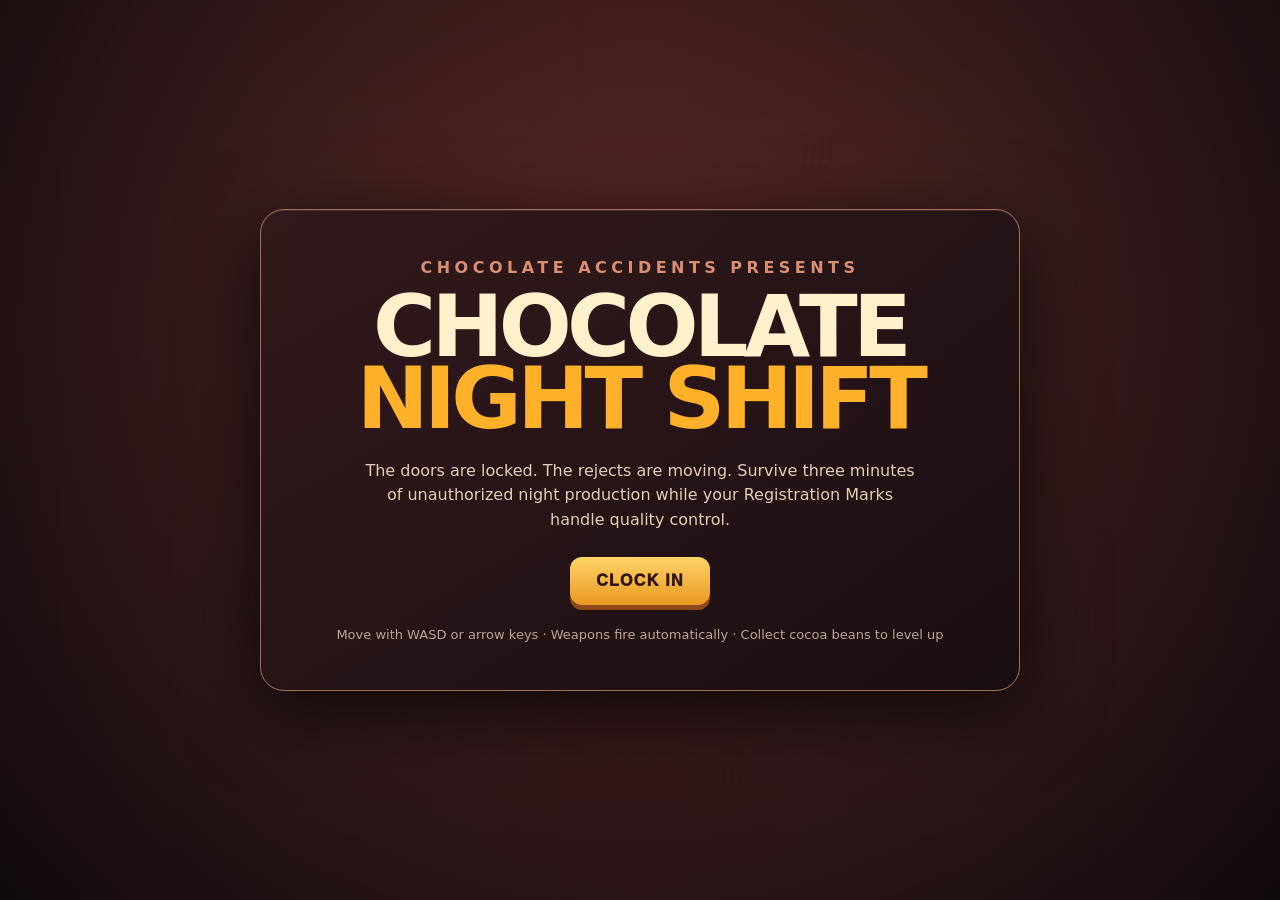
==== minigames/chocolate-night-shift/index.html @ 700c5975 "Add files via upload" ====
<!doctype html>
<html lang="en">
<head>
  <meta charset="utf-8" />
  <meta name="viewport" content="width=device-width,initial-scale=1,maximum-scale=1,user-scalable=no" />
  <title>Chocolate Night Shift</title>
  <style>
    :root{--cream:#f7e8c9;--amber:#ffb229;--red:#bd3939;--brown:#2a1415;--panel:#261719e8;--cyan:#33d8df;--magenta:#ec4d9d;--yellow:#ffd84a}
    *{box-sizing:border-box}html,body{width:100%;height:100%;margin:0;overflow:hidden;background:#120b0d;color:var(--cream);font-family:Inter,ui-sans-serif,system-ui,sans-serif;touch-action:none}
    canvas{display:block;width:100%;height:100%;background:#1a1114}
    #hud{position:fixed;inset:0;pointer-events:none;padding:14px;display:grid;grid-template-columns:1fr auto 1fr;align-items:start;text-shadow:0 2px 3px #000}
    .brand{font-weight:950;text-transform:uppercase;letter-spacing:.08em;font-size:clamp(14px,2vw,22px)}.brand small{display:block;color:var(--amber);font-size:.55em;letter-spacing:.26em}
    #timer{font:900 clamp(22px,4vw,38px)/1 ui-monospace,monospace;background:#1a0f11cc;border:1px solid #805148;padding:9px 15px;border-radius:12px}
    #stats{justify-self:end;text-align:right;font-weight:800}.bar{width:min(30vw,260px);height:14px;border:2px solid #f3d5aa;background:#2b1516;border-radius:10px;overflow:hidden;margin:4px 0}.fill{height:100%;transition:width .2s}.hp{background:linear-gradient(90deg,#b92333,#f06d56)}.xp{background:linear-gradient(90deg,#28bfc6,#ffe05d)}
    #start,#level,#end,#pauseMenu{position:fixed;inset:0;display:flex;align-items:center;justify-content:center;background:radial-gradient(circle at 50% 35%,#632b27dd,#110a0df5);padding:20px;z-index:5}
    .cardbox{width:min(760px,100%);border:1px solid #a27055;background:linear-gradient(145deg,#32191cf3,#180e11f8);border-radius:24px;padding:clamp(22px,5vw,48px);box-shadow:0 20px 80px #000b,inset 0 1px #ffffff18;text-align:center}
    h1{font-size:clamp(42px,9vw,86px);line-height:.84;margin:0;text-transform:uppercase;letter-spacing:-.055em;color:#fff1cc}h1 span{display:block;color:var(--amber)}
    .kicker{text-transform:uppercase;letter-spacing:.28em;color:#d98f73;font-weight:900;margin-bottom:13px}.story{max-width:560px;margin:24px auto;color:#e5cdb6;line-height:1.55}.report{display:grid;grid-template-columns:repeat(4,1fr);gap:10px;margin:24px 0}.report div{background:#180e11;border:1px solid #70473f;border-radius:12px;padding:13px 7px}.report b{display:block;color:#ffca58;font-size:24px}.report small{text-transform:uppercase;letter-spacing:.08em;color:#bda395;font-size:10px}
    button{border:0;border-radius:12px;background:linear-gradient(#ffd467,#e99822);color:#30150f;font-weight:950;text-transform:uppercase;letter-spacing:.08em;padding:15px 26px;font-size:16px;box-shadow:0 5px 0 #8d4817;cursor:pointer}button:active{transform:translateY(4px);box-shadow:0 1px 0 #8d4817}
    .controls{margin-top:22px;color:#bda395;font-size:13px}.hidden{display:none!important}
    #level{background:#120b0de8}.upgrade-title{margin:0 0 8px;font-size:clamp(26px,5vw,46px)}.sub{color:#d5b99f;margin-bottom:20px}.choices{display:grid;grid-template-columns:repeat(3,1fr);gap:12px}.choice{min-height:180px;text-align:left;background:linear-gradient(145deg,#452227,#251418);border:1px solid #89584b;box-shadow:0 7px 0 #10090b;color:#f8e6c8;padding:18px;letter-spacing:0;text-transform:none}.choice:hover{border-color:#ffcb58;transform:translateY(-2px)}.choice b{display:block;color:#ffca58;text-transform:uppercase;letter-spacing:.05em;font-size:17px;margin:9px 0}.choice .icon{font-size:30px}.choice small{color:#cdb09b;line-height:1.4;display:block}
    #message{position:fixed;left:50%;top:24%;transform:translate(-50%,-50%);font-weight:950;text-transform:uppercase;letter-spacing:.12em;color:#ffd46b;font-size:clamp(22px,5vw,42px);text-shadow:0 4px 15px #000;opacity:0;pointer-events:none;transition:opacity .25s;z-index:3;text-align:center}
    #joystick{position:fixed;left:22px;bottom:22px;width:126px;height:126px;border-radius:50%;background:#f1dbc21c;border:2px solid #f7dcb04a;display:none;z-index:2}.stick{position:absolute;width:54px;height:54px;border-radius:50%;background:#f5c56f99;left:34px;top:34px;border:2px solid #fff7}
    #pause{position:fixed;right:16px;bottom:18px;z-index:3;padding:11px 14px;pointer-events:auto;display:block}
    #pauseMenu{z-index:6;background:#080c1370;backdrop-filter:blur(2px)}.pausebox{width:min(520px,100%);border:1px solid #71818c;background:linear-gradient(145deg,#263039f5,#11171df8);border-radius:22px;padding:30px;box-shadow:0 22px 80px #000d;text-align:center}.pausebox h2{font-size:clamp(30px,7vw,48px);margin:0 0 8px;text-transform:uppercase}.brightness-setting{margin:26px 0 22px;text-align:left;background:#0c1218b8;border:1px solid #52616b;border-radius:15px;padding:18px}.brightness-heading{display:flex;justify-content:space-between;gap:12px;font-weight:900;text-transform:uppercase;letter-spacing:.07em;margin-bottom:13px}.brightness-heading output{color:#8dd8ee}.brightness-setting input{width:100%;accent-color:#75cbe5}.range-labels{display:flex;justify-content:space-between;color:#9eb0ba;font-size:11px;text-transform:uppercase;margin-top:7px}.pause-actions{display:flex;gap:12px;justify-content:center;flex-wrap:wrap}.secondary{background:linear-gradient(#7d8f99,#52636d);color:#f5f0df;box-shadow:0 5px 0 #27343b}.exit-game{background:linear-gradient(#e05c55,#a63131);color:#fff6e8;box-shadow:0 5px 0 #5f1d1d}
    @media(pointer:coarse),(max-width:700px){#joystick{display:block}.choices{grid-template-columns:1fr}.choice{min-height:105px}.cardbox{max-height:92vh;overflow:auto}#stats{font-size:12px}.bar{width:28vw}.brand{max-width:33vw}.report{grid-template-columns:repeat(2,1fr)}}
  </style>
</head>
<body>
  <canvas id="game"></canvas>
  <div id="hud" class="hidden"><div class="brand">Chocolate <small>Night Shift</small></div><div id="timer">03:00</div><div id="stats"><div id="levelText">LEVEL 1</div><div class="bar"><div id="hpFill" class="fill hp" style="width:100%"></div></div><div class="bar"><div id="xpFill" class="fill xp" style="width:0%"></div></div><div id="kills">0 REJECTS</div></div></div>
  <div id="message"></div>
  <div id="start"><div class="cardbox"><div class="kicker">Chocolate Accidents presents</div><h1>Chocolate <span>Night Shift</span></h1><p class="story">The doors are locked. The rejects are moving. Survive three minutes of unauthorized night production while your Registration Marks handle quality control.</p><button id="clockIn">Clock In</button><div class="controls">Move with WASD or arrow keys · Weapons fire automatically · Collect cocoa beans to level up</div></div></div>
  <div id="level" class="hidden"><div class="cardbox"><h2 class="upgrade-title">Management Approved an Upgrade</h2><div class="sub">Choose responsibly. This decision will be used against you.</div><div id="choices" class="choices"></div></div></div>
  <div id="end" class="hidden"><div class="cardbox"><div class="kicker" id="endKicker">Shift Report</div><h1 id="endTitle">Clocked <span>Out</span></h1><div id="report" class="report"></div><p id="endText" class="story"></p><button id="restart">Work Another Shift</button></div></div>
  <div id="pauseMenu" class="hidden"><div class="pausebox"><div class="kicker">Shift Paused</div><h2>Lighting Settings</h2><div class="sub">Adjust visibility without changing the HUD.</div><div class="brightness-setting"><div class="brightness-heading"><label for="brightness">Screen Brightness</label><output id="brightnessValue">100%</output></div><input id="brightness" type="range" min="70" max="150" step="5" value="100"><div class="range-labels"><span>Darker</span><span>Normal</span><span>Brighter</span></div></div><div class="pause-actions"><button id="resume">Resume Shift</button><button id="normalBrightness" class="secondary">Reset to Normal</button><button id="exitGame" class="exit-game">Exit Game</button></div></div></div>
  <div id="joystick"><div class="stick"></div></div><button id="pause" class="hidden">Pause</button>
<script>
(() => {
  const cvs=document.querySelector('#game'),ctx=cvs.getContext('2d'); let W,H,dpr;
  const $=s=>document.querySelector(s), hud=$('#hud'), levelUI=$('#level'), startUI=$('#start'), endUI=$('#end');
  let running=false,paused=false,last=0,time=0,spawnClock=0,shotClock=0,whipClock=0,splashClock=0,shake=0,messageT=0,nextWave=1,brightness=1;
  let player,enemies,shots,gems,particles,vents,puddles,floats,kills,damageDone,level,xp,xpNeed,upgrades,floorPattern,ceilingLights,keys={};
  const world={w:2600,h:1800}; const colors=['#33d8df','#ec4d9d','#ffd84a','#181416'];
  const maxLevels={marks:5,cannon:5,whip:5,splash:5,shoes:5,espresso:5,recipe:5,sample:4,snack:4};
  const loadSprite=src=>{let img=new Image();img.src=src;return img};
  const chrisSprites={
    idle:loadSprite('assets/chris_idle.png'),
    down:['assets/chris_walk1.png','assets/chris_walk2.png'].map(loadSprite),
    up:['assets/chris_away1.png','assets/chris_away2.png'].map(loadSprite),
    left:['assets/chris_left1.png','assets/chris_left2.png','assets/chris_left3.png','assets/chris_left4.png'].map(loadSprite),
    right:['assets/chris_right1.png','assets/chris_right2.png','assets/chris_right3.png','assets/chris_right4.png'].map(loadSprite)
  };
  const floorTileSize=128;
  const floorTiles=['assets/tiles1.png','assets/tiles2.png','assets/tiles3.png','assets/tiles4.png','assets/tiles5.png'].map(loadSprite);
  function resize(){dpr=Math.min(devicePixelRatio||1,2);W=innerWidth;H=innerHeight;cvs.width=W*dpr;cvs.height=H*dpr;ctx.setTransform(dpr,0,0,dpr,0,0)} addEventListener('resize',resize);resize();
  const rnd=(a,b)=>a+Math.random()*(b-a), clamp=(v,a,b)=>Math.max(a,Math.min(b,v));
  function reset(){
    player={x:world.w/2,y:world.h/2,r:15.3,hp:100,maxHp:100,speed:235,ifr:0,pickup:85,damage:1,direction:'down',moving:false};
    enemies=[];shots=[];gems=[];particles=[];vents=[];puddles=[];floats=[];kills=0;damageDone=0;level=1;xp=0;xpNeed=8;time=0;spawnClock=0;shotClock=0;whipClock=1;splashClock=2;nextWave=1;
    upgrades={marks:1,cannon:0,whip:0,splash:0,shoes:0,espresso:0,recipe:0,sample:0,snack:0};
    const floorCols=Math.ceil(world.w/floorTileSize),floorRows=Math.ceil(world.h/floorTileSize);
    floorPattern=Array.from({length:floorCols*floorRows},()=>Math.floor(Math.random()*floorTiles.length));
    ceilingLights=Array.from({length:16},()=>({type:'normal',base:rnd(.72,1.04),phase:rnd(0,Math.PI*2),speed:rnd(.35,.8),next:0,flicker:0,flickerLevel:1,glitchTime:0,toggle:0,on:true}));
    const lightOrder=Array.from({length:16},(_,i)=>i).sort(()=>Math.random()-.5),flickerRanges=[[2.2,4.1],[3.8,6.7],[6.2,10.5]];
    lightOrder.slice(0,3).forEach((index,i)=>Object.assign(ceilingLights[index],{type:'flicker',interval:flickerRanges[i],next:rnd(...flickerRanges[i])}));
    Object.assign(ceilingLights[lightOrder[3]],{type:'glitch',next:rnd(4.5,8.5)});
    for(let i=0;i<8;i++)vents.push({x:rnd(250,world.w-250),y:rnd(220,world.h-220),t:rnd(2,9)});
    updateHud();
  }
  function begin(){reset();startUI.classList.add('hidden');endUI.classList.add('hidden');$('#pauseMenu').classList.add('hidden');hud.classList.remove('hidden');$('#pause').classList.remove('hidden');running=true;paused=false;$('#pause').textContent='Pause';last=performance.now();requestAnimationFrame(loop);}
  function spawn(){
    const a=Math.random()*Math.PI*2,dist=Math.max(W,H)*.68+100,cx=player.x+Math.cos(a)*dist,cy=player.y+Math.sin(a)*dist;
    let type='truffle'; if(time>65&&Math.random()<.34)type='gummy'; if(time>120&&Math.random()<.22)type='blob';
    const data=type==='gummy'?{r:11,hp:8,s:112,c:'#db314d'}:type==='blob'?{r:27,hp:58,s:35,c:'#6f351f'}:{r:17,hp:20,s:54,c:'#432017'};
    enemies.push({x:clamp(cx,30,world.w-30),y:clamp(cy,30,world.h-30),type,...data,max:data.hp,hit:0,vx:0,vy:0});
  }
  function fire(){if(!upgrades.cannon||!enemies.length)return;let target=enemies[0],best=1e9;for(const e of enemies){let d=(e.x-player.x)**2+(e.y-player.y)**2;if(d<best){best=d;target=e}}let a=Math.atan2(target.y-player.y,target.x-player.x),n=upgrades.cannon>=4?2:1;for(let i=0;i<n;i++){let aa=a+(i-(n-1)/2)*.16;shots.push({x:player.x,y:player.y,vx:Math.cos(aa)*520,vy:Math.sin(aa)*520,r:6+upgrades.cannon,life:1.35,d:11+upgrades.cannon*5})}}
  function hurtEnemy(e,d,kx=0,ky=0){let dealt=Math.round(d*player.damage);e.hp-=dealt;damageDone+=dealt;e.hit=.08;e.vx+=kx;e.vy+=ky;floats.push({x:e.x,y:e.y-12,text:dealt,life:.65});for(let i=0;i<3;i++)particles.push({x:e.x,y:e.y,vx:rnd(-80,80),vy:rnd(-80,80),life:.35,c:'#ffd06a'});if(e.hp<=0){kills++;gems.push({x:e.x,y:e.y,r:e.type==='blob'?8:6,v:e.type==='blob'?3:1});return true}return false}
  function gain(v){xp+=v;while(xp>=xpNeed){xp-=xpNeed;level++;xpNeed=Math.floor(xpNeed*1.28+3);showLevel();break}updateHud()}
  const pool=[
    ['marks','◉','Registration Marks','More damage, speed, and eventually another CMYK mark.'],['cannon','●','Cocoa Cannon','Auto-fire cocoa at the nearest reject.'],['whip','➰','Ribbon Whip','Crack a packaging ribbon across alternating sides.'],['splash','◌','Molten Splash','Drop hot chocolate puddles that damage crowds.'],['shoes','↟','Comfortable Shoes','Move 10% faster.'],['espresso','⚡','Espresso Shot','Weapons attack 12% faster.'],['recipe','✦','Recipe Card','All attacks deal 15% more damage.'],['sample','◎','Sample Cup','Increase cocoa-bean pickup range.'],['snack','♥','Emergency Snack','Add 20 max health and heal 20.']
  ];
  function showLevel(){paused=true;levelUI.classList.remove('hidden');let available=pool.filter(o=>upgrades[o[0]]<maxLevels[o[0]]),options=available.sort(()=>Math.random()-.5).slice(0,3);$('#choices').innerHTML='';options.forEach(o=>{let b=document.createElement('button');b.className='choice';b.innerHTML=`<span class="icon">${o[1]}</span><b>${o[2]}</b><small>${o[3]}<br><br>Level ${upgrades[o[0]]} / ${maxLevels[o[0]]}</small>`;b.onclick=()=>choose(o[0]);$('#choices').appendChild(b)})}
  function choose(k){upgrades[k]++;if(k==='shoes')player.speed*=1.1;if(k==='recipe')player.damage*=1.15;if(k==='sample')player.pickup+=35;if(k==='snack'){player.maxHp+=20;player.hp=Math.min(player.maxHp,player.hp+20)}levelUI.classList.add('hidden');paused=false;last=performance.now();updateHud()}
  function updateCeilingLights(dt){for(const light of ceilingLights||[]){light.flicker=Math.max(0,light.flicker-dt);if(light.type==='flicker'){light.next-=dt;if(light.next<=0){light.flicker=rnd(.07,.18);light.flickerLevel=rnd(.22,.55);light.next=rnd(...light.interval)}}else if(light.type==='glitch'){if(light.glitchTime>0){light.glitchTime-=dt;light.toggle-=dt;if(light.toggle<=0){light.on=!light.on;light.toggle=rnd(.055,.16)}if(light.glitchTime<=0){light.on=true;light.next=rnd(4.5,9)}}else{light.next-=dt;if(light.next<=0){light.glitchTime=rnd(.38,.85);light.toggle=.01;light.on=false}}}}}
  function update(dt){
    time+=dt;updateCeilingLights(dt);player.ifr=Math.max(0,player.ifr-dt);messageT-=dt;if(messageT<=0)$('#message').style.opacity=0;
    let dx=(keys.ArrowRight||keys.d?1:0)-(keys.ArrowLeft||keys.a?1:0)+joy.x,dy=(keys.ArrowDown||keys.s?1:0)-(keys.ArrowUp||keys.w?1:0)+joy.y,rawLen=Math.hypot(dx,dy),l=rawLen||1;player.moving=rawLen>.08;if(player.moving){if(Math.abs(dx)>Math.abs(dy))player.direction=dx<0?'left':'right';else player.direction=dy<0?'up':'down'}
    player.x=clamp(player.x+dx/l*player.speed*dt,40,world.w-40);player.y=clamp(player.y+dy/l*player.speed*dt,40,world.h-40);
    if(nextWave===1&&time>35){flash('Rush order: double production!');nextWave++}else if(nextWave===2&&time>65){flash('Gummy swarm released!');nextWave++}else if(nextWave===3&&time>120){flash('Chocolate blobs detected!');nextWave++}else if(nextWave===4&&time>160){flash('Final inspection!');nextWave++}
    spawnClock-=dt;let gap=Math.max(.13,.72-time/400);if(spawnClock<=0){spawn();if(time>35)spawn();spawnClock=gap}
    shotClock-=dt;if(shotClock<=0){fire();shotClock=Math.max(.18,.84*Math.pow(.88,upgrades.espresso))}
    whipClock-=dt;if(upgrades.whip&&whipClock<=0){let side=Math.floor(time*2)%2?1:-1,len=115+upgrades.whip*24,dirX=Math.abs(dx)+Math.abs(dy)?dx/l:1,dirY=Math.abs(dx)+Math.abs(dy)?dy/l:0,nx=-dirY*side,ny=dirX*side;for(let ei=enemies.length-1;ei>=0;ei--){let e=enemies[ei],rx=e.x-player.x,ry=e.y-player.y,along=rx*nx+ry*ny,across=Math.abs(rx*dirX+ry*dirY);if(along>0&&along<len&&across<22+upgrades.whip*3){if(hurtEnemy(e,14+upgrades.whip*7,nx*190,ny*190))enemies.splice(ei,1)}}particles.push({x:player.x+nx*len*.55,y:player.y+ny*len*.55,vx:nx*80,vy:ny*80,life:.3,c:'#ed4ca0',r:len});whipClock=Math.max(.55,1.55*Math.pow(.88,upgrades.espresso))}
    splashClock-=dt;if(upgrades.splash&&splashClock<=0){puddles.push({x:player.x+rnd(-100,100),y:player.y+rnd(-100,100),r:34+upgrades.splash*7,life:2.5+upgrades.splash*.35,tick:0});splashClock=Math.max(1.1,3.8*Math.pow(.88,upgrades.espresso))}
    for(const v of vents){v.t-=dt;if(v.t<-1.2)v.t=rnd(7,12);if(v.t<0&&v.t>-.85&&Math.hypot(v.x-player.x,v.y-player.y)<55&&player.ifr<=0){damagePlayer(14)}}
    const markCount=Math.min(6,3+Math.floor(upgrades.marks/2)),orbit=55+upgrades.marks*3;
    for(let pi=puddles.length-1;pi>=0;pi--){let p=puddles[pi];p.life-=dt;p.tick-=dt;if(p.tick<=0){for(let ei=enemies.length-1;ei>=0;ei--){let e=enemies[ei];if(Math.hypot(e.x-p.x,e.y-p.y)<e.r+p.r&&hurtEnemy(e,4+upgrades.splash*2)){enemies.splice(ei,1)}}p.tick=.28}if(p.life<=0)puddles.splice(pi,1)}
    for(let ei=enemies.length-1;ei>=0;ei--){let e=enemies[ei],a=Math.atan2(player.y-e.y,player.x-e.x);e.x+=(Math.cos(a)*e.s+e.vx)*dt;e.y+=(Math.sin(a)*e.s+e.vy)*dt;e.vx*=Math.pow(.03,dt);e.vy*=Math.pow(.03,dt);e.hit=Math.max(0,e.hit-dt);
      if(Math.hypot(e.x-player.x,e.y-player.y)<e.r+player.r&&player.ifr<=0)damagePlayer(e.type==='blob'?18:10);
      for(let m=0;m<markCount;m++){let ma=time*2.4+m*Math.PI*2/markCount,mx=player.x+Math.cos(ma)*orbit,my=player.y+Math.sin(ma)*orbit;if(Math.hypot(e.x-mx,e.y-my)<e.r+10){if(!e.mark||time-e.mark>.32){e.mark=time;if(hurtEnemy(e,7+upgrades.marks*3,Math.cos(ma)*120,Math.sin(ma)*120)){enemies.splice(ei,1);break}}}}
    }
    for(let i=shots.length-1;i>=0;i--){let s=shots[i];s.x+=s.vx*dt;s.y+=s.vy*dt;s.life-=dt;let gone=s.life<=0;for(let ei=enemies.length-1;ei>=0&&!gone;ei--){let e=enemies[ei];if(Math.hypot(s.x-e.x,s.y-e.y)<s.r+e.r){if(hurtEnemy(e,s.d))enemies.splice(ei,1);gone=true}}if(gone)shots.splice(i,1)}
    for(let i=gems.length-1;i>=0;i--){let g=gems[i],d=Math.hypot(g.x-player.x,g.y-player.y);if(d<player.pickup){let a=Math.atan2(player.y-g.y,player.x-g.x),sp=d<35?600:300;g.x+=Math.cos(a)*sp*dt;g.y+=Math.sin(a)*sp*dt}if(d<22){gain(g.v);gems.splice(i,1)}}
    for(let i=particles.length-1;i>=0;i--){let p=particles[i];p.x+=p.vx*dt;p.y+=p.vy*dt;p.life-=dt;if(p.life<=0)particles.splice(i,1)}for(let i=floats.length-1;i>=0;i--){floats[i].y-=35*dt;floats[i].life-=dt;if(floats[i].life<=0)floats.splice(i,1)}
    if(time>=180)finish(true); updateHud();
  }
  function damagePlayer(n){player.hp-=n;player.ifr=.72;shake=8;flash('Quality control violation!');if(player.hp<=0)finish(false)}
  function flash(t){$('#message').textContent=t;$('#message').style.opacity=1;messageT=1.1}
  function updateHud(){if(!player)return;$('#timer').textContent=`${String(Math.max(0,Math.floor((180-time)/60))).padStart(2,'0')}:${String(Math.max(0,Math.ceil(180-time)%60)).padStart(2,'0')}`;$('#hpFill').style.width=`${100*player.hp/player.maxHp}%`;$('#xpFill').style.width=`${100*xp/xpNeed}%`;$('#levelText').textContent=`LEVEL ${level}`;$('#kills').textContent=`${kills} REJECTS`}
  function finish(win){running=false;paused=true;$('#pauseMenu').classList.add('hidden');$('#pause').classList.add('hidden');hud.classList.add('hidden');endUI.classList.remove('hidden');$('#endKicker').textContent=win?'Shift Survived':'Incident Report';$('#endTitle').innerHTML=win?'Clocked <span>Out</span>':'Shift <span>Failed</span>';$('#report').innerHTML=`<div><b>${level}</b><small>Level</small></div><div><b>${kills}</b><small>Rejects</small></div><div><b>${damageDone}</b><small>Damage</small></div><div><b>${Math.floor(time/60)}:${String(Math.floor(time%60)).padStart(2,'0')}</b><small>Worked</small></div>`;let owned=pool.filter(o=>upgrades[o[0]]).map(o=>`${o[2]} ${upgrades[o[0]]}`).join(' · ');$('#endText').textContent=`Loadout: ${owned}. ${win?'Management has no idea what happened.':'Your replacement has already been scheduled.'}`}
  function draw(){
    ctx.clearRect(0,0,W,H);let camX=player?player.x-W/2:world.w/2-W/2,camY=player?player.y-H/2:world.h/2-H/2;if(shake){camX+=rnd(-shake,shake);camY+=rnd(-shake,shake);shake*=.82}
    ctx.save();ctx.translate(-camX,-camY);ctx.fillStyle='#45515e';ctx.fillRect(0,0,world.w,world.h);
    const floorCols=Math.ceil(world.w/floorTileSize),floorRows=Math.ceil(world.h/floorTileSize);
    if(floorPattern)for(let row=0;row<floorRows;row++)for(let col=0;col<floorCols;col++){const tile=floorTiles[floorPattern[row*floorCols+col]];if(tile.complete&&tile.naturalWidth)ctx.drawImage(tile,col*floorTileSize,row*floorTileSize,floorTileSize+1,floorTileSize+1)}
    ctx.save();ctx.globalAlpha=.53;ctx.fillStyle='#8b3f3d';for(let x=180;x<world.w;x+=520){ctx.fillRect(x,100,130,world.h-200);ctx.fillStyle='rgba(45,24,28,.55)';ctx.fillRect(x+14,100,8,world.h-200);ctx.fillStyle='#8b3f3d'}ctx.restore();
    for(const v of vents){ctx.fillStyle='#3e3535';ctx.beginPath();ctx.arc(v.x,v.y,22,0,7);ctx.fill();ctx.strokeStyle='#71615d';ctx.lineWidth=3;for(let i=-12;i<=12;i+=8){ctx.beginPath();ctx.moveTo(v.x+i,v.y-14);ctx.lineTo(v.x+i,v.y+14);ctx.stroke()}if(v.t<1.2&&v.t>0){ctx.strokeStyle='#ffb12b';ctx.lineWidth=5;ctx.beginPath();ctx.arc(v.x,v.y,38+Math.sin(time*14)*5,0,7);ctx.stroke()}if(v.t<0){ctx.fillStyle='#ece3d044';ctx.beginPath();ctx.arc(v.x,v.y,60,0,7);ctx.fill()}}
    for(const g of gems){ctx.fillStyle='#55e2dc';ctx.save();ctx.translate(g.x,g.y);ctx.rotate(time*2);ctx.fillRect(-g.r,-g.r,g.r*2,g.r*2);ctx.restore()}
    for(const p of puddles){ctx.globalAlpha=Math.min(.75,p.life);ctx.fillStyle='#7d351e';ctx.beginPath();ctx.arc(p.x,p.y,p.r*(1+Math.sin(time*5)*.03),0,7);ctx.fill();ctx.strokeStyle='#d37434';ctx.lineWidth=3;ctx.stroke();ctx.globalAlpha=1}
    for(const s of shots){ctx.fillStyle='#6b311e';ctx.beginPath();ctx.arc(s.x,s.y,s.r,0,7);ctx.fill();ctx.strokeStyle='#d29052';ctx.stroke()}
    for(const e of enemies){ctx.fillStyle=e.hit?'#fff0c4':e.c;ctx.beginPath();ctx.arc(e.x,e.y,e.r,0,7);ctx.fill();ctx.fillStyle='#f3d5ad';ctx.beginPath();ctx.arc(e.x-e.r*.3,e.y-e.r*.15,2.3,0,7);ctx.arc(e.x+e.r*.3,e.y-e.r*.15,2.3,0,7);ctx.fill();ctx.strokeStyle='#160b0b';ctx.beginPath();ctx.arc(e.x,e.y+e.r*.2,e.r*.3,0,Math.PI);ctx.stroke()}
    for(const p of particles){ctx.globalAlpha=p.life/.35;ctx.fillStyle=p.c;if(p.r){ctx.strokeStyle=p.c;ctx.lineWidth=10;ctx.beginPath();ctx.moveTo(p.x-p.vx*.22,p.y-p.vy*.22);ctx.lineTo(p.x+p.vx*.22,p.y+p.vy*.22);ctx.stroke()}else ctx.fillRect(p.x,p.y,4,4);ctx.globalAlpha=1}for(const f of floats){ctx.globalAlpha=f.life/.65;ctx.fillStyle='#fff2b8';ctx.font='900 15px system-ui';ctx.textAlign='center';ctx.fillText(f.text,f.x,f.y);ctx.globalAlpha=1}
    if(player){ctx.save();ctx.globalCompositeOperation='screen';let floorGlow=ctx.createRadialGradient(player.x,player.y+12,8,player.x,player.y+12,190);floorGlow.addColorStop(0,'rgba(255,207,126,.52)');floorGlow.addColorStop(.36,'rgba(231,157,76,.25)');floorGlow.addColorStop(1,'rgba(231,157,76,0)');ctx.fillStyle=floorGlow;ctx.fillRect(player.x-190,player.y-178,380,380);ctx.restore();
      let mc=Math.min(6,3+Math.floor(upgrades.marks/2)),orb=55+upgrades.marks*3;for(let m=0;m<mc;m++){let a=time*2.4+m*Math.PI*2/mc,x=player.x+Math.cos(a)*orb,y=player.y+Math.sin(a)*orb;ctx.strokeStyle=colors[m%4];ctx.lineWidth=4;ctx.beginPath();ctx.arc(x,y,9,0,7);ctx.moveTo(x-14,y);ctx.lineTo(x+14,y);ctx.moveTo(x,y-14);ctx.lineTo(x,y+14);ctx.stroke()}
      ctx.globalAlpha=player.ifr>0&&Math.floor(time*15)%2?.35:1;let frames=chrisSprites[player.direction],sprite=player.moving?frames[Math.floor(time*8)%frames.length]:(player.direction==='down'?chrisSprites.idle:frames[0]);if(sprite.complete&&sprite.naturalWidth){ctx.drawImage(sprite,player.x-25.5,player.y-36.55,51,73.1)}else{ctx.fillStyle='#e9c19a';ctx.beginPath();ctx.arc(player.x,player.y,player.r,0,7);ctx.fill()}ctx.globalAlpha=1}
    ctx.restore();
    const ambientAlpha=clamp(.65-(brightness-1)*.5,.35,.78);ctx.fillStyle=`rgba(1,4,10,${ambientAlpha})`;ctx.fillRect(0,0,W,H);
    ctx.save();ctx.globalCompositeOperation='screen';for(let row=0;row<4;row++)for(let col=0;col<4;col++){const light=ceilingLights?.[row*4+col],lightX=(col+.5)*world.w/4-camX,lightY=(row+.5)*world.h/4-camY,radius=255;if(light&&lightX>-radius&&lightX<W+radius&&lightY>-radius&&lightY<H+radius){let strength=light.base*(.9+Math.sin(time*light.speed+light.phase)*.1)*brightness;if(light.flicker>0)strength*=light.flickerLevel;if(light.type==='glitch'&&light.glitchTime>0)strength*=(light.on ? .72 : .06);let ceilingGlow=ctx.createRadialGradient(lightX,lightY,18,lightX,lightY,radius);ceilingGlow.addColorStop(0,`rgba(214,229,236,${.27*strength})`);ceilingGlow.addColorStop(.22,`rgba(184,211,224,${.18*strength})`);ceilingGlow.addColorStop(.64,`rgba(132,175,198,${.07*strength})`);ceilingGlow.addColorStop(1,'rgba(112,158,184,0)');ctx.fillStyle=ceilingGlow;ctx.fillRect(lightX-radius,lightY-radius,radius*2,radius*2)}}ctx.restore();
    const edgeAlpha=clamp(.94-(brightness-1)*.25,.72,.98);let grad=ctx.createRadialGradient(W/2,H/2,90,W/2,H/2,Math.max(W,H)*.68);grad.addColorStop(0,'rgba(0,0,0,0)');grad.addColorStop(.42,'rgba(1,4,9,.24)');grad.addColorStop(1,`rgba(0,2,7,${edgeAlpha})`);ctx.fillStyle=grad;ctx.fillRect(0,0,W,H);
  }
  function loop(now){if(!running)return;let dt=Math.min(.033,(now-last)/1000);last=now;if(!paused)update(dt);draw();requestAnimationFrame(loop)}
  addEventListener('keydown',e=>{keys[e.key]=true;keys[e.key.toLowerCase()]=true;if(['ArrowUp','ArrowDown','ArrowLeft','ArrowRight',' '].includes(e.key))e.preventDefault();if(e.key==='Escape')togglePause()});addEventListener('keyup',e=>{keys[e.key]=false;keys[e.key.toLowerCase()]=false});
  function setBrightness(percent,save=true){const value=clamp(Number(percent)||100,70,150);brightness=value/100;$('#brightness').value=value;$('#brightnessValue').textContent=`${value}%`;if(save)try{localStorage.setItem('cnsBrightness',String(value))}catch(e){}}
  function exitGame(){keys={};paused=true;if(window.parent!==window){window.parent.postMessage({type:'arcade-game-exit',game:'chocolate-night-shift'},'*');return}running=false;hud.classList.add('hidden');$('#pause').classList.add('hidden');$('#pauseMenu').classList.add('hidden');startUI.classList.remove('hidden')}
  function togglePause(){if(!running||!levelUI.classList.contains('hidden'))return;paused=!paused;$('#pauseMenu').classList.toggle('hidden',!paused);$('#pause').textContent=paused?'Resume':'Pause';flash(paused?'Shift paused':'Back to work')}
  const joy={x:0,y:0};let joyId=null,base=$('#joystick'),stick=base.querySelector('.stick');function moveJoy(e){let t=[...e.touches].find(t=>t.identifier===joyId);if(!t)return;let r=base.getBoundingClientRect(),dx=t.clientX-(r.left+r.width/2),dy=t.clientY-(r.top+r.height/2),l=Math.hypot(dx,dy),m=Math.min(40,l);joy.x=l?dx/l:0;joy.y=l?dy/l:0;stick.style.transform=`translate(${joy.x*m}px,${joy.y*m}px)`}base.addEventListener('touchstart',e=>{joyId=e.changedTouches[0].identifier;moveJoy(e)},{passive:false});base.addEventListener('touchmove',e=>{e.preventDefault();moveJoy(e)},{passive:false});base.addEventListener('touchend',()=>{joyId=null;joy.x=joy.y=0;stick.style.transform=''},{passive:false});
  $('#clockIn').onclick=begin;$('#restart').onclick=begin;$('#pause').onclick=togglePause;$('#resume').onclick=togglePause;$('#exitGame').onclick=exitGame;$('#brightness').oninput=e=>setBrightness(e.target.value);$('#normalBrightness').onclick=()=>setBrightness(100);let savedBrightness=100;try{savedBrightness=Number(localStorage.getItem('cnsBrightness'))||100}catch(e){}setBrightness(savedBrightness,false);reset();draw();
})();
</script>
</body>
</html>
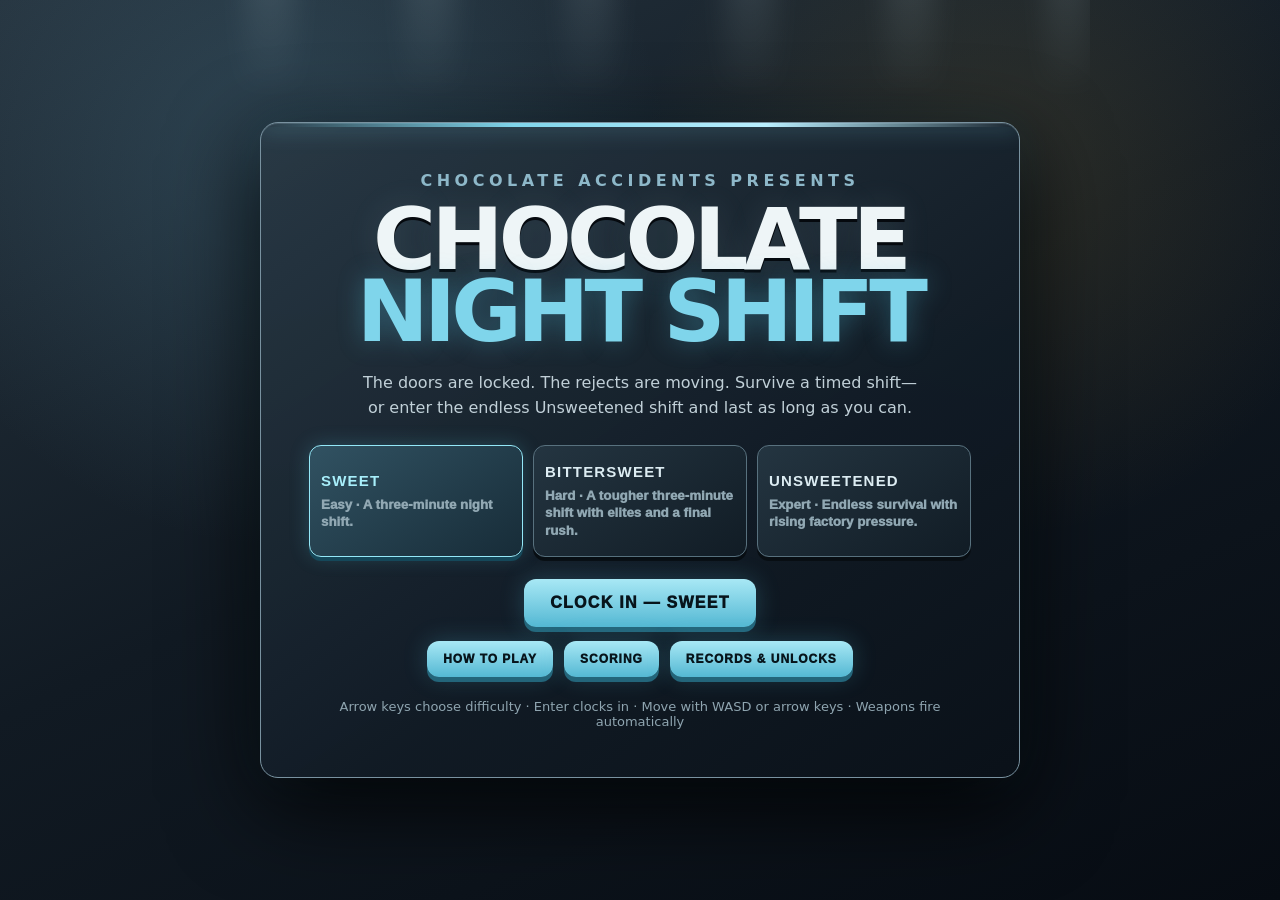
==== commit 0890c367: "Add files via upload" ====
--- a/minigames/chocolate-night-shift/index.html
+++ b/minigames/chocolate-night-shift/index.html
@@ -9,41 +9,66 @@
     *{box-sizing:border-box}html,body{width:100%;height:100%;margin:0;overflow:hidden;background:#120b0d;color:var(--cream);font-family:Inter,ui-sans-serif,system-ui,sans-serif;touch-action:none}
     canvas{display:block;width:100%;height:100%;background:#1a1114}
     #hud{position:fixed;inset:0;pointer-events:none;padding:14px;display:grid;grid-template-columns:1fr auto 1fr;align-items:start;text-shadow:0 2px 3px #000}
-    .brand{font-weight:950;text-transform:uppercase;letter-spacing:.08em;font-size:clamp(14px,2vw,22px)}.brand small{display:block;color:var(--amber);font-size:.55em;letter-spacing:.26em}
+    .brand{font-weight:950;text-transform:uppercase;letter-spacing:.08em;font-size:clamp(14px,2vw,22px)}.brand small{display:block;color:var(--amber);font-size:.55em;letter-spacing:.26em}.score-panel{margin-top:10px;padding:8px 10px;width:max-content;min-width:155px;background:#07111ad9;border:1px solid #52717e;border-radius:8px;text-shadow:none}.score-line{display:flex;justify-content:space-between;gap:16px;color:#a9eef9;font:900 13px/1 ui-monospace,monospace}.score-line b{color:#fff;font-size:16px}.quota-line{margin-top:7px;color:#9dafb8;font:800 9px/1.2 ui-monospace,monospace;letter-spacing:.04em}.quota-line.met{color:#82e8a0}.quota-progress{height:4px;margin-top:4px;border-radius:4px;background:#18313d;overflow:hidden}.quota-progress i{display:block;height:100%;width:0;background:#65d5e8;transition:width .2s}
     #timer{font:900 clamp(22px,4vw,38px)/1 ui-monospace,monospace;background:#1a0f11cc;border:1px solid #805148;padding:9px 15px;border-radius:12px}
-    #stats{justify-self:end;text-align:right;font-weight:800}.bar{width:min(30vw,260px);height:14px;border:2px solid #f3d5aa;background:#2b1516;border-radius:10px;overflow:hidden;margin:4px 0}.fill{height:100%;transition:width .2s}.hp{background:linear-gradient(90deg,#b92333,#f06d56)}.xp{background:linear-gradient(90deg,#28bfc6,#ffe05d)}
+    #chainHud{position:fixed;left:50%;top:72px;transform:translateX(-50%);z-index:4;width:min(290px,70vw);pointer-events:none;text-align:center;text-transform:uppercase;text-shadow:0 3px 12px #000}.chain-count{font-weight:950;font-size:clamp(18px,3vw,28px);letter-spacing:.08em;color:#89e8f5}.chain-multiplier{display:inline-block;margin-top:3px;padding:4px 9px;border:1px solid #5cb7c8;border-radius:999px;background:#07131cdb;color:#a9eff8;font:900 12px/1 ui-monospace,monospace}.chain-timer{height:6px;margin-top:7px;border:1px solid #5c7884;border-radius:7px;background:#07131c;overflow:hidden}.chain-timer i{display:block;height:100%;width:100%;background:#66dbea;transition:width .08s linear}.chain-warm .chain-count,.chain-warm .chain-multiplier{color:#ffe17a}.chain-warm .chain-timer i{background:#f2ce54}.chain-hot .chain-count,.chain-hot .chain-multiplier{color:#ffbd61}.chain-hot .chain-timer i{background:#f49a3f}.chain-max .chain-count,.chain-max .chain-multiplier{color:#ff78c3}.chain-max .chain-timer i{background:linear-gradient(90deg,#ff66bd,#62e4f1)}
+    #effectHud{position:fixed;z-index:4;top:122px;right:18px;padding:8px 12px;border:1px solid #d9b84e;border-radius:9px;background:#09141de8;color:#ffe582;font:900 12px/1 system-ui;text-transform:uppercase;box-shadow:0 0 16px #e4bd4238}
+    #pickupFeed{position:fixed;z-index:4;top:164px;right:18px;width:min(250px,42vw);display:flex;flex-direction:column;gap:7px;pointer-events:none}.pickup-note{display:grid;grid-template-columns:42px 1fr;align-items:center;gap:8px;min-height:48px;padding:4px 10px 4px 5px;border:1px solid #56717e;border-radius:10px;background:#07131ceb;box-shadow:0 5px 18px #0009;animation:pickupIn .18s ease-out,pickupOut .35s 3.45s forwards}.pickup-note img{width:42px;height:42px;object-fit:contain}.pickup-note b{display:block;color:#f2fbfd;font-size:11px;text-transform:uppercase;letter-spacing:.04em}.pickup-note small{display:block;color:#b9cbd2;font-size:10px;line-height:1.25}@keyframes pickupIn{from{opacity:0;transform:translateX(25px)}to{opacity:1;transform:none}}@keyframes pickupOut{to{opacity:0;transform:translateX(18px)}}
+    #stats{justify-self:end;text-align:right;font-weight:800}.meter{margin:6px 0 9px}.meter-label{display:flex;justify-content:space-between;align-items:center;gap:14px;font-size:10px;letter-spacing:.13em;text-transform:uppercase;margin-bottom:3px}.meter-label b{font-size:11px}.meter-label span:last-child{font:800 10px/1 ui-monospace,monospace;letter-spacing:.03em}.bar{width:min(30vw,260px);overflow:hidden}.fill{height:100%;transition:width .2s}.health-meter .meter-label{color:#ffd8d8}.health-meter .bar{height:16px;border:2px solid #ffd3d7;background:#310d15;border-radius:5px;box-shadow:0 0 0 1px #691d2a,0 2px 8px #000b}.hp{background:repeating-linear-gradient(135deg,#bd263d 0 10px,#ec5362 10px 20px);box-shadow:inset 0 1px #ffb3b8}.xp-meter .meter-label{color:#a9f4ff}.xp-meter .bar{height:10px;border:1px solid #a9f4ff;background:#071e2a;border-radius:10px;box-shadow:0 0 0 1px #1c6f82,0 0 10px #35d6ed33}.xp{background:linear-gradient(90deg,#1fb8d0,#74ecff);box-shadow:0 0 10px #62eaff}
     #start,#level,#end,#pauseMenu{position:fixed;inset:0;display:flex;align-items:center;justify-content:center;background:radial-gradient(circle at 50% 35%,#632b27dd,#110a0df5);padding:20px;z-index:5}
     .cardbox{width:min(760px,100%);border:1px solid #a27055;background:linear-gradient(145deg,#32191cf3,#180e11f8);border-radius:24px;padding:clamp(22px,5vw,48px);box-shadow:0 20px 80px #000b,inset 0 1px #ffffff18;text-align:center}
+    #start{isolation:isolate;overflow:hidden;background:radial-gradient(circle at 22% 18%,#4f7f9638 0 8%,transparent 31%),radial-gradient(circle at 78% 20%,#8e723128 0 7%,transparent 29%),linear-gradient(155deg,#26343f 0%,#111a23 48%,#070c13 100%)}
+    #start::before{content:"";position:absolute;inset:0;z-index:-2;background:linear-gradient(90deg,transparent 49.7%,#7691a011 50%,transparent 50.3%),linear-gradient(0deg,transparent 49.7%,#7691a00e 50%,transparent 50.3%);background-size:112px 112px;transform:perspective(700px) rotateX(58deg) scale(1.65) translateY(17%);transform-origin:center bottom;opacity:.7}
+    #start::after{content:"";position:absolute;z-index:-1;width:min(900px,90vw);height:190px;left:50%;top:-88px;transform:translateX(-50%);background:repeating-linear-gradient(90deg,transparent 0 54px,#d5edf660 55px 105px,transparent 106px 160px);filter:blur(13px);opacity:.43;mask-image:linear-gradient(#000,transparent)}
+    #start .cardbox{position:relative;border:1px solid #7992a0;background:linear-gradient(145deg,#293945f2,#111b25f8 62%,#0a1119fa);box-shadow:0 28px 90px #000d,0 0 45px #4fa9ca18,inset 0 1px #e5f7ff24;border-radius:18px;overflow:hidden}
+    #start .cardbox::before{content:"";position:absolute;left:0;right:0;top:0;height:4px;background:linear-gradient(90deg,#7fd5eb00,#7fd5eb,#b9efff,#7fd5eb00);box-shadow:0 0 22px #7fd5ebaa}
+    #start .kicker{color:#8eb8c9}#start h1{color:#eef5f7;text-shadow:0 3px 0 #05090e,0 0 32px #a9d7e41f}#start h1 span{color:#7fd5eb;text-shadow:0 0 26px #51bad75c}#start .story{color:#c1d0d8}#start .controls{color:#8fa5b0}
+    #start button{background:linear-gradient(#a8e8f5,#54b8d3);color:#07141b;box-shadow:0 5px 0 #23657a,0 0 24px #56c8e63b}#start button:active{box-shadow:0 1px 0 #23657a}
+    .difficulty-grid{display:grid;grid-template-columns:repeat(3,1fr);gap:10px;margin:22px 0}.difficulty{min-height:112px;padding:14px 11px;text-align:left;background:linear-gradient(145deg,#243541,#111c25)!important;border:1px solid #58717e!important;color:#dcecf2!important;box-shadow:0 4px 0 #080e13!important;letter-spacing:0!important;text-transform:none!important}.difficulty b{display:block;text-transform:uppercase;letter-spacing:.08em;font-size:15px}.difficulty small{display:block;margin-top:7px;color:#91a8b3;line-height:1.3}.difficulty.selected{border-color:#94e8f8!important;background:linear-gradient(145deg,#315262,#172c38)!important;box-shadow:0 4px 0 #15485a,0 0 20px #60d5eb36!important}.difficulty.selected b{color:#a8effb}.difficulty:disabled{opacity:.42;cursor:not-allowed;filter:grayscale(.5)}.difficulty:disabled::after{content:"Coming Soon";display:block;margin-top:8px;color:#b6c1c6;text-transform:uppercase;font-size:9px;letter-spacing:.12em}.difficulty:active{transform:none!important}
+    #level,#end{background:radial-gradient(circle at 50% 35%,#3b60755c,#050a11ed);backdrop-filter:blur(5px)}
+    #level .cardbox,#end .cardbox{position:relative;border:1px solid #738c99;background:linear-gradient(145deg,#293944f5,#111b24fa 64%,#091018fc);border-radius:18px;box-shadow:0 28px 90px #000d,0 0 40px #4ca9c51a,inset 0 1px #e6f8ff20;overflow:hidden}#end .cardbox{max-height:92vh;overflow:auto}
+    #level .cardbox::before,#end .cardbox::before{content:"";position:absolute;left:0;right:0;top:0;height:3px;background:linear-gradient(90deg,#69cbe400,#69cbe4,#c0f3ff,#69cbe400);box-shadow:0 0 18px #62cde6a6}
+    #level .upgrade-title,#end h1{color:#eff7fa;text-shadow:0 2px #04080d}#end h1 span{color:#7fd5eb}#level .sub,#end .story{color:#bdcdd5}#end .kicker{color:#89b7ca}
+    #level .choice{background:linear-gradient(145deg,#263c49,#14232e);border:1px solid #607e8d;box-shadow:0 7px 0 #070d12;color:#eaf4f7}#level .choice:hover{border-color:#83dff2;box-shadow:0 7px 0 #070d12,0 0 18px #5bcce538}#level .choice.selected{border-color:#9cecff;outline:3px solid #68d8ef;outline-offset:3px;transform:translateY(-4px);box-shadow:0 9px 0 #070d12,0 0 28px #5bdcf080;background:linear-gradient(145deg,#315267,#172f3e)}#level .choice.selected b{color:#c8f7ff}#level .choice b{color:#88def0}#level .choice small{color:#afc3cc}.upgrade-controls{margin:18px auto 0;max-width:520px;color:#c5d6dd;font-size:12px;font-weight:800;letter-spacing:.03em}.upgrade-controls strong{color:#9cecff}.hold-track{height:8px;margin-top:9px;border:1px solid #557482;border-radius:8px;background:#07131b;overflow:hidden}.hold-track i{display:block;width:0;height:100%;background:linear-gradient(90deg,#55c9e1,#b7f4ff);box-shadow:0 0 12px #75e7ff;transition:width .05s linear}.level-actions{display:flex;justify-content:center;margin-top:18px}.reroll{padding:11px 18px!important;font-size:12px!important;background:linear-gradient(#8599a3,#536772)!important;color:#f1f7f9!important;box-shadow:0 4px 0 #253640!important}.reroll:disabled{opacity:.4;cursor:not-allowed}
+    #end .report div{background:#0b151e;border:1px solid #496877}#end .report b{color:#8be2f2}#end .report small{color:#93aab5}#level button,#end button{background:linear-gradient(#a8e8f5,#54b8d3);color:#07141b;box-shadow:0 5px 0 #23657a}#level button:active,#end button:active{box-shadow:0 1px 0 #23657a}
     h1{font-size:clamp(42px,9vw,86px);line-height:.84;margin:0;text-transform:uppercase;letter-spacing:-.055em;color:#fff1cc}h1 span{display:block;color:var(--amber)}
-    .kicker{text-transform:uppercase;letter-spacing:.28em;color:#d98f73;font-weight:900;margin-bottom:13px}.story{max-width:560px;margin:24px auto;color:#e5cdb6;line-height:1.55}.report{display:grid;grid-template-columns:repeat(4,1fr);gap:10px;margin:24px 0}.report div{background:#180e11;border:1px solid #70473f;border-radius:12px;padding:13px 7px}.report b{display:block;color:#ffca58;font-size:24px}.report small{text-transform:uppercase;letter-spacing:.08em;color:#bda395;font-size:10px}
-    button{border:0;border-radius:12px;background:linear-gradient(#ffd467,#e99822);color:#30150f;font-weight:950;text-transform:uppercase;letter-spacing:.08em;padding:15px 26px;font-size:16px;box-shadow:0 5px 0 #8d4817;cursor:pointer}button:active{transform:translateY(4px);box-shadow:0 1px 0 #8d4817}
+    .kicker{text-transform:uppercase;letter-spacing:.28em;color:#d98f73;font-weight:900;margin-bottom:13px}.story{max-width:560px;margin:24px auto;color:#e5cdb6;line-height:1.55}.report{display:grid;grid-template-columns:repeat(4,1fr);gap:10px;margin:24px 0}#end .report{grid-template-columns:repeat(3,1fr)}.report div{background:#180e11;border:1px solid #70473f;border-radius:12px;padding:13px 7px}.report b{display:block;color:#ffca58;font-size:24px}.report small{text-transform:uppercase;letter-spacing:.08em;color:#bda395;font-size:10px}
+    button{border:0;border-radius:12px;background:linear-gradient(#ffd467,#e99822);color:#30150f;font-weight:950;text-transform:uppercase;letter-spacing:.08em;padding:15px 26px;font-size:16px;box-shadow:0 5px 0 #8d4817;cursor:pointer}button:active{transform:translateY(4px);box-shadow:0 1px 0 #8d4817}.welcome-actions,.end-actions{display:flex;justify-content:center;gap:11px;flex-wrap:wrap;margin-top:14px}.welcome-actions button,.end-actions button{font-size:12px;padding:11px 16px}.welcome-actions .secondary{background:linear-gradient(#718894,#485e69);color:#eff8fa;box-shadow:0 5px 0 #263943}.end-actions{margin-top:0}
     .controls{margin-top:22px;color:#bda395;font-size:13px}.hidden{display:none!important}
-    #level{background:#120b0de8}.upgrade-title{margin:0 0 8px;font-size:clamp(26px,5vw,46px)}.sub{color:#d5b99f;margin-bottom:20px}.choices{display:grid;grid-template-columns:repeat(3,1fr);gap:12px}.choice{min-height:180px;text-align:left;background:linear-gradient(145deg,#452227,#251418);border:1px solid #89584b;box-shadow:0 7px 0 #10090b;color:#f8e6c8;padding:18px;letter-spacing:0;text-transform:none}.choice:hover{border-color:#ffcb58;transform:translateY(-2px)}.choice b{display:block;color:#ffca58;text-transform:uppercase;letter-spacing:.05em;font-size:17px;margin:9px 0}.choice .icon{font-size:30px}.choice small{color:#cdb09b;line-height:1.4;display:block}
+    #level{background:radial-gradient(circle at 50% 35%,#3b60755c,#050a11ed)}.upgrade-title{margin:0 0 8px;font-size:clamp(26px,5vw,46px)}.sub{color:#d5b99f;margin-bottom:20px}.choices{display:grid;grid-template-columns:repeat(3,1fr);gap:12px}.choice{min-height:180px;text-align:left;background:linear-gradient(145deg,#452227,#251418);border:1px solid #89584b;box-shadow:0 7px 0 #10090b;color:#f8e6c8;padding:18px;letter-spacing:0;text-transform:none}.choice:hover{border-color:#ffcb58;transform:translateY(-2px)}.choice b{display:block;color:#ffca58;text-transform:uppercase;letter-spacing:.05em;font-size:17px;margin:9px 0}.choice .icon{font-size:30px}.choice small{color:#cdb09b;line-height:1.4;display:block}
     #message{position:fixed;left:50%;top:24%;transform:translate(-50%,-50%);font-weight:950;text-transform:uppercase;letter-spacing:.12em;color:#ffd46b;font-size:clamp(22px,5vw,42px);text-shadow:0 4px 15px #000;opacity:0;pointer-events:none;transition:opacity .25s;z-index:3;text-align:center}
     #joystick{position:fixed;left:22px;bottom:22px;width:126px;height:126px;border-radius:50%;background:#f1dbc21c;border:2px solid #f7dcb04a;display:none;z-index:2}.stick{position:absolute;width:54px;height:54px;border-radius:50%;background:#f5c56f99;left:34px;top:34px;border:2px solid #fff7}
     #pause{position:fixed;right:16px;bottom:18px;z-index:3;padding:11px 14px;pointer-events:auto;display:block}
-    #pauseMenu{z-index:6;background:#080c1370;backdrop-filter:blur(2px)}.pausebox{width:min(520px,100%);border:1px solid #71818c;background:linear-gradient(145deg,#263039f5,#11171df8);border-radius:22px;padding:30px;box-shadow:0 22px 80px #000d;text-align:center}.pausebox h2{font-size:clamp(30px,7vw,48px);margin:0 0 8px;text-transform:uppercase}.brightness-setting{margin:26px 0 22px;text-align:left;background:#0c1218b8;border:1px solid #52616b;border-radius:15px;padding:18px}.brightness-heading{display:flex;justify-content:space-between;gap:12px;font-weight:900;text-transform:uppercase;letter-spacing:.07em;margin-bottom:13px}.brightness-heading output{color:#8dd8ee}.brightness-setting input{width:100%;accent-color:#75cbe5}.range-labels{display:flex;justify-content:space-between;color:#9eb0ba;font-size:11px;text-transform:uppercase;margin-top:7px}.pause-actions{display:flex;gap:12px;justify-content:center;flex-wrap:wrap}.secondary{background:linear-gradient(#7d8f99,#52636d);color:#f5f0df;box-shadow:0 5px 0 #27343b}.exit-game{background:linear-gradient(#e05c55,#a63131);color:#fff6e8;box-shadow:0 5px 0 #5f1d1d}
-    @media(pointer:coarse),(max-width:700px){#joystick{display:block}.choices{grid-template-columns:1fr}.choice{min-height:105px}.cardbox{max-height:92vh;overflow:auto}#stats{font-size:12px}.bar{width:28vw}.brand{max-width:33vw}.report{grid-template-columns:repeat(2,1fr)}}
+    #pauseMenu{z-index:6;background:#080c1370;backdrop-filter:blur(2px)}.pausebox{width:min(500px,100%);border:1px solid #71818c;background:linear-gradient(145deg,#263039f5,#11171df8);border-radius:22px;padding:30px;box-shadow:0 22px 80px #000d;text-align:center}.pausebox h2{font-size:clamp(30px,7vw,48px);margin:0 0 8px;text-transform:uppercase}.brightness-setting{margin:26px 0 22px;text-align:left;background:#0c1218b8;border:1px solid #52616b;border-radius:15px;padding:18px}.brightness-heading{display:flex;justify-content:space-between;gap:12px;font-weight:900;text-transform:uppercase;letter-spacing:.07em;margin-bottom:13px}.brightness-heading output{color:#8dd8ee}.brightness-setting input{width:100%;accent-color:#75cbe5}.range-labels{display:flex;justify-content:space-between;color:#9eb0ba;font-size:11px;text-transform:uppercase;margin-top:7px}.pause-actions{display:grid;grid-template-columns:repeat(2,minmax(0,1fr));gap:12px;margin-top:24px}.pause-actions button{width:100%;min-height:56px;padding:12px 14px;font-size:12px;line-height:1.2}.pause-actions .wide{grid-column:1/-1}.pause-option{background:linear-gradient(#7d929d,#506570);color:#f5f8f9;box-shadow:0 5px 0 #273943}.pause-primary{background:linear-gradient(#a8e8f5,#54b8d3);color:#07141b;box-shadow:0 5px 0 #23657a}.secondary{background:linear-gradient(#7d8f99,#52636d);color:#f5f0df;box-shadow:0 5px 0 #27343b}
+    #infoModal{position:fixed;inset:0;z-index:8;display:flex;align-items:center;justify-content:center;padding:20px;background:#02070ddd;backdrop-filter:blur(7px)}.infobox{width:min(780px,100%);max-height:90vh;overflow:auto;text-align:left;border:1px solid #7494a3;border-radius:18px;background:linear-gradient(145deg,#263944,#0c151e);box-shadow:0 25px 90px #000;padding:clamp(22px,5vw,40px)}.infobox h2{margin:0;color:#b7f2ff;text-transform:uppercase;font-size:clamp(28px,6vw,46px);line-height:1}.info-intro{color:#bdcdd5;line-height:1.5}.info-grid{display:grid;grid-template-columns:repeat(2,1fr);gap:12px;margin:20px 0}.info-section{border:1px solid #415f6d;border-radius:12px;background:#08131b;padding:15px}.info-section h3{margin:0 0 9px;color:#82deef;text-transform:uppercase;font-size:13px;letter-spacing:.08em}.info-section p,.info-section li{color:#c5d2d8;font-size:13px;line-height:1.45}.info-section p{margin:6px 0}.info-section ul{margin:6px 0;padding-left:18px}.ring-key{display:grid;grid-template-columns:auto 1fr;gap:12px;align-items:center;margin:11px 0}.ring-demo{width:38px;height:38px;border:4px solid;border-radius:50%;box-sizing:border-box}.ring-demo.orange{border-color:#ffb14f;box-shadow:0 0 12px #ffb14f}.ring-demo.purple{border-color:#a879ff;box-shadow:0 0 14px #a879ff}.ring-key b{display:block;color:#f2f8fa;font-size:13px}.ring-key small{color:#aebfc7;line-height:1.35}.pickup-guide{display:grid;grid-template-columns:repeat(3,1fr);gap:9px}.pickup-guide div{padding:8px;border:1px solid #294451;border-radius:9px;text-align:center}.pickup-guide img{display:block;width:55px;height:55px;object-fit:contain;margin:auto}.pickup-guide b{display:block;color:#f4fbfd;font-size:11px}.pickup-guide small{color:#aebfc7;font-size:10px;line-height:1.25}.score-table{width:100%;border-collapse:collapse;font-size:12px;color:#c9d8de}.score-table th,.score-table td{padding:7px;border-bottom:1px solid #294451;text-align:left}.score-table th{color:#85e0ef;text-transform:uppercase;font-size:10px}.score-table td:first-child{font-weight:900;color:#f1f8fa}.info-close{display:block;margin:8px auto 0}
+    @media(pointer:coarse),(max-width:700px){#joystick{display:block}.choices,.info-grid{grid-template-columns:1fr}.choice{min-height:105px}.cardbox{max-height:92vh;overflow:auto}#stats{font-size:12px}.bar{width:28vw}.brand{max-width:34vw}.score-panel{min-width:0;width:34vw;padding:6px}.score-line{font-size:9px}.score-line b{font-size:12px}.quota-line{font-size:7px}#chainHud{top:66px;width:52vw}.chain-count{font-size:15px}.chain-multiplier{font-size:9px}.report,#end .report{grid-template-columns:repeat(2,1fr)}.difficulty-grid{grid-template-columns:1fr}.difficulty{min-height:80px}.pause-actions{grid-template-columns:1fr}.pause-actions .wide{grid-column:auto}}
+    @media(max-width:520px){.pickup-guide{grid-template-columns:repeat(2,1fr)}#effectHud{top:112px;right:8px;font-size:10px}#pickupFeed{top:148px;right:8px;width:min(210px,55vw)}.pickup-note{grid-template-columns:34px 1fr;min-height:40px}.pickup-note img{width:34px;height:34px}}
   </style>
 </head>
 <body>
   <canvas id="game"></canvas>
-  <div id="hud" class="hidden"><div class="brand">Chocolate <small>Night Shift</small></div><div id="timer">03:00</div><div id="stats"><div id="levelText">LEVEL 1</div><div class="bar"><div id="hpFill" class="fill hp" style="width:100%"></div></div><div class="bar"><div id="xpFill" class="fill xp" style="width:0%"></div></div><div id="kills">0 REJECTS</div></div></div>
+  <div id="hud" class="hidden"><div class="brand">Chocolate <small>Night Shift</small><div class="score-panel"><div class="score-line"><span>Score</span><b id="scoreText">0</b></div><div id="quotaText" class="quota-line">Quota 0 / 10 · 0:30</div><div class="quota-progress"><i id="quotaFill"></i></div></div></div><div id="timer">03:00</div><div id="stats"><div id="levelText">LEVEL 1</div><div class="meter health-meter"><div class="meter-label"><b>♥ Health</b><span id="hpText">100 / 100</span></div><div class="bar"><div id="hpFill" class="fill hp" style="width:100%"></div></div></div><div class="meter xp-meter"><div class="meter-label"><b>✦ Experience</b><span id="xpText">0 / 8</span></div><div class="bar"><div id="xpFill" class="fill xp" style="width:0%"></div></div></div><div id="kills">0 REJECTS</div></div></div>
+  <div id="chainHud" class="hidden"><div id="chainCount" class="chain-count">2 Kill Chain</div><div id="chainMultiplier" class="chain-multiplier">×1 Score</div><div class="chain-timer"><i id="chainFill"></i></div></div>
+  <div id="effectHud" class="hidden">⚡ Espresso Boost · 8.0s</div>
+  <div id="pickupFeed" aria-live="polite" aria-label="Collected power-ups"></div>
   <div id="message"></div>
-  <div id="start"><div class="cardbox"><div class="kicker">Chocolate Accidents presents</div><h1>Chocolate <span>Night Shift</span></h1><p class="story">The doors are locked. The rejects are moving. Survive three minutes of unauthorized night production while your Registration Marks handle quality control.</p><button id="clockIn">Clock In</button><div class="controls">Move with WASD or arrow keys · Weapons fire automatically · Collect cocoa beans to level up</div></div></div>
-  <div id="level" class="hidden"><div class="cardbox"><h2 class="upgrade-title">Management Approved an Upgrade</h2><div class="sub">Choose responsibly. This decision will be used against you.</div><div id="choices" class="choices"></div></div></div>
-  <div id="end" class="hidden"><div class="cardbox"><div class="kicker" id="endKicker">Shift Report</div><h1 id="endTitle">Clocked <span>Out</span></h1><div id="report" class="report"></div><p id="endText" class="story"></p><button id="restart">Work Another Shift</button></div></div>
-  <div id="pauseMenu" class="hidden"><div class="pausebox"><div class="kicker">Shift Paused</div><h2>Lighting Settings</h2><div class="sub">Adjust visibility without changing the HUD.</div><div class="brightness-setting"><div class="brightness-heading"><label for="brightness">Screen Brightness</label><output id="brightnessValue">100%</output></div><input id="brightness" type="range" min="70" max="150" step="5" value="100"><div class="range-labels"><span>Darker</span><span>Normal</span><span>Brighter</span></div></div><div class="pause-actions"><button id="resume">Resume Shift</button><button id="normalBrightness" class="secondary">Reset to Normal</button><button id="exitGame" class="exit-game">Exit Game</button></div></div></div>
+  <div id="start"><div class="cardbox"><div class="kicker">Chocolate Accidents presents</div><h1>Chocolate <span>Night Shift</span></h1><p class="story">The doors are locked. The rejects are moving. Survive a timed shift—or enter the endless Unsweetened shift and last as long as you can.</p><div class="difficulty-grid" aria-label="Difficulty"><button class="difficulty selected" data-mode="sweet"><b>Sweet</b><small>Easy · A three-minute night shift.</small></button><button class="difficulty" data-mode="bittersweet"><b>Bittersweet</b><small>Hard · A tougher three-minute shift with elites and a final rush.</small></button><button class="difficulty" data-mode="unsweetened"><b>Unsweetened</b><small>Expert · Endless survival with rising factory pressure.</small></button></div><button id="clockIn">Clock In — Sweet</button><div class="welcome-actions"><button id="howToPlay" class="secondary">How to Play</button><button id="welcomeScoring" class="secondary">Scoring</button><button id="progressButton" class="secondary">Records & Unlocks</button></div><div class="controls">Arrow keys choose difficulty · Enter clocks in · Move with WASD or arrow keys · Weapons fire automatically</div></div></div>
+  <div id="level" class="hidden"><div class="cardbox"><h2 class="upgrade-title">Management Approved an Upgrade</h2><div class="sub">Choose responsibly. This decision will be used against you.</div><div id="choices" class="choices"></div><div class="upgrade-controls"><div id="holdInstruction">Use <strong>Left / Right</strong> to highlight · Press <strong>Enter</strong> or hold <strong>Up for 1 second</strong> to select</div><div class="hold-track" aria-hidden="true"><i id="holdFill"></i></div></div><div class="level-actions"><button id="reroll" class="reroll hidden">Reroll Options · 1 Left</button></div></div></div>
+  <div id="end" class="hidden"><div class="cardbox"><div class="kicker" id="endKicker">Shift Report</div><h1 id="endTitle">Clocked <span>Out</span></h1><div id="report" class="report"></div><p id="endText" class="story"></p><div id="detailedReport" class="info-section"></div><div class="end-actions"><button id="restart">Work Another Shift</button><button id="endScoring" class="secondary">Score Explanation</button></div></div></div>
+  <div id="pauseMenu" class="hidden"><div class="pausebox"><div id="pauseMain"><div class="kicker">Shift Paused</div><h2>Night Shift Paused</h2><div class="sub">Take a breath. The rejects will wait. Press Enter to resume.</div><div class="pause-actions"><button id="resume" class="pause-primary">Resume Shift</button><button id="openBrightness" class="pause-option">Brightness Settings</button><button id="restartShift" class="pause-option">Restart Shift</button><button id="homeScreen" class="pause-option">Return to Home Screen</button></div></div><div id="brightnessPanel" class="hidden"><div class="kicker">Pause Settings</div><h2>Brightness</h2><div class="sub">Adjust room visibility without changing the HUD.</div><div class="brightness-setting"><div class="brightness-heading"><label for="brightness">Screen Brightness</label><output id="brightnessValue">100%</output></div><input id="brightness" type="range" min="70" max="150" step="5" value="100"><div class="range-labels"><span>Darker</span><span>Normal</span><span>Brighter</span></div></div><div class="pause-actions"><button id="backFromBrightness" class="pause-primary">Back to Pause Menu</button><button id="normalBrightness" class="pause-option">Reset to Normal</button></div></div></div></div>
+  <div id="infoModal" class="hidden" role="dialog" aria-modal="true" aria-labelledby="infoTitle"><div class="infobox"><div class="kicker">Employee Handbook</div><h2 id="infoTitle">How to Play</h2><div id="infoBody"></div><button id="resetProgress" class="secondary hidden">Reset Unlocks & Records</button><button id="closeInfo" class="info-close">Close</button></div></div>
   <div id="joystick"><div class="stick"></div></div><button id="pause" class="hidden">Pause</button>
 <script>
 (() => {
   const cvs=document.querySelector('#game'),ctx=cvs.getContext('2d'); let W,H,dpr;
   const $=s=>document.querySelector(s), hud=$('#hud'), levelUI=$('#level'), startUI=$('#start'), endUI=$('#end');
-  let running=false,paused=false,last=0,time=0,spawnClock=0,shotClock=0,whipClock=0,splashClock=0,shake=0,messageT=0,nextWave=1,brightness=1;
-  let player,enemies,shots,gems,particles,vents,puddles,floats,kills,damageDone,level,xp,xpNeed,upgrades,floorPattern,ceilingLights,keys={};
-  const world={w:2600,h:1800}; const colors=['#33d8df','#ec4d9d','#ffd84a','#181416'];
-  const maxLevels={marks:5,cannon:5,whip:5,splash:5,shoes:5,espresso:5,recipe:5,sample:4,snack:4};
+  let running=false,paused=false,last=0,time=0,spawnClock=0,shotClock=0,whipClock=0,splashClock=0,shake=0,messageT=0,nextWave=1,lastPressureMinute=2,brightness=1,selectedMode='sweet',rerolls=0,eliteClock=0,lastOffered=[],currentOptions=[],selectedUpgradeIndex=0,upgradeHoldArmed=true,upgradeHoldStart=0,upgradeHoldToken=0,suppressUpUntilRelease=false,score=0,chainKills=0,chainTime=0,chainWindow=4,quotaKills=0,quotaClock=30,quotaIndex=0,quotaSuccess=0;
+  let player,enemies,shots,enemyShots,gems,pickups,particles,vents,puddles,hazards,containment,floats,kills,damageDone,damageTaken,level,xp,xpNeed,upgrades,floorPattern,ceilingLights,keys={},killStats,weaponDamage,highestChain,highestMultiplier,miniBossesDefeated,combatClock,antiKite,nextHazard,nextContainment,nextBoss,activeBoss,phaseIndex,dashClock,dashCooldown,speedBoost,barrierHits,evolutions,progress,audioCtx,pickupNotifications=[];
+  const world={w:2600,h:1800},mobScale=.7; const colors=['#33d8df','#ec4d9d','#ffd84a','#181416','#65e36e','#a879ff'];
+  const maxLevels={marks:5,cannon:5,whip:5,splash:5,whipRange:3,whipWidth:3,whipStrike:2,shoes:5,dash:3,armor:4,regen:4,barrier:3,espresso:5,recipe:5,sample:4,snack:4,chain:3,multiplier:3,quota:3};
   const loadSprite=src=>{let img=new Image();img.src=src;return img};
+  const pickupSprites={health:loadSprite('assets/pickup_health.png'),magnet:loadSprite('assets/pickup_magnet.png'),speed:loadSprite('assets/pickup_speed.png'),score:loadSprite('assets/pickup_score.png'),perfect:loadSprite('assets/pickup_perfect.png'),upgrade:loadSprite('assets/pickup_upgrade.png')};
+  const pickupNames={health:'First Aid',magnet:'Experience Magnet',speed:'Espresso Boost',score:'Approval Token',perfect:'Perfect Batch',upgrade:'Boss Upgrade'};
   const chrisSprites={
     idle:loadSprite('assets/chris_idle.png'),
     down:['assets/chris_walk1.png','assets/chris_walk2.png'].map(loadSprite),
@@ -51,64 +76,132 @@
     left:['assets/chris_left1.png','assets/chris_left2.png','assets/chris_left3.png','assets/chris_left4.png'].map(loadSprite),
     right:['assets/chris_right1.png','assets/chris_right2.png','assets/chris_right3.png','assets/chris_right4.png'].map(loadSprite)
   };
+  const enemySprites={
+    truffle:{
+      idle:loadSprite('assets/rejected_truffle_idle.png'),
+      down:['assets/rejected_truffle_fwd1.png','assets/rejected_truffle_fwd2.png'].map(loadSprite),
+      up:['assets/rejected_truffle_away1.png','assets/rejected_truffle_away2.png'].map(loadSprite),
+      left:['assets/rejected_truffle_left1.png','assets/rejected_truffle_left2.png'].map(loadSprite),
+      right:['assets/rejected_truffle_right1.png','assets/rejected_truffle_right2.png'].map(loadSprite)
+    },
+    gummy:{
+      idle:loadSprite('assets/gummy_misprint_idle.png'),
+      down:['assets/gummy_misprint_fwd1.png','assets/gummy_misprint_fwd2.png'].map(loadSprite),
+      up:['assets/gummy_misprint_away1.png','assets/gummy_misprint_away2.png'].map(loadSprite),
+      left:['assets/gummy_misprint_left1.png','assets/gummy_misprint_left2.png'].map(loadSprite),
+      right:['assets/gummy_misprint_right1.png','assets/gummy_misprint_right2.png'].map(loadSprite)
+    },
+    blob:{
+      down:['assets/ganache_blob_fwd1.png','assets/ganache_blob_fwd2.png','assets/ganache_blob_fwd3.png','assets/ganache_blob_fwd4.png'].map(loadSprite),
+      up:['assets/ganache_blob_away1.png','assets/ganache_blob_away2.png','assets/ganache_blob_away3.png','assets/ganache_blob_away4.png'].map(loadSprite),
+      left:['assets/ganache_blob_left1.png','assets/ganache_blob_left2.png','assets/ganache_blob_left3.png','assets/ganache_blob_left4.png'].map(loadSprite),
+      right:['assets/ganache_blob_right1.png','assets/ganache_blob_right2.png','assets/ganache_blob_right3.png','assets/ganache_blob_right4.png'].map(loadSprite)
+    }
+  };
   const floorTileSize=128;
   const floorTiles=['assets/tiles1.png','assets/tiles2.png','assets/tiles3.png','assets/tiles4.png','assets/tiles5.png'].map(loadSprite);
   function resize(){dpr=Math.min(devicePixelRatio||1,2);W=innerWidth;H=innerHeight;cvs.width=W*dpr;cvs.height=H*dpr;ctx.setTransform(dpr,0,0,dpr,0,0)} addEventListener('resize',resize);resize();
   const rnd=(a,b)=>a+Math.random()*(b-a), clamp=(v,a,b)=>Math.max(a,Math.min(b,v));
+  const isExpert=()=>selectedMode==='unsweetened',isHardMode=()=>selectedMode!=='sweet',modeName=()=>isExpert()?'Unsweetened':selectedMode==='bittersweet'?'Bittersweet':'Sweet',formatTime=value=>`${Math.floor(value/60)}:${String(Math.floor(value%60)).padStart(2,'0')}`;
+  function loadProgress(){let base={best:{sweet:0,bittersweet:0,unsweetened:0},achievements:[],records:{truffle:0,gummy:0,blob:0,ranged:0,boss:0},unlocks:['standard'],palette:'standard',challenge:false};try{return Object.assign(base,JSON.parse(localStorage.getItem('cnsProgressV44'))||{})}catch(e){return base}}
+  function tone(freq=440,duration=.08,volume=.025){try{audioCtx=audioCtx||new (window.AudioContext||window.webkitAudioContext)();let o=audioCtx.createOscillator(),g=audioCtx.createGain();o.frequency.value=freq;o.type='triangle';g.gain.setValueAtTime(volume,audioCtx.currentTime);g.gain.exponentialRampToValueAtTime(.0001,audioCtx.currentTime+duration);o.connect(g).connect(audioCtx.destination);o.start();o.stop(audioCtx.currentTime+duration)}catch(e){}}
+  function showPickupNotification(type,effect){pickupNotifications.push({type,effect,life:3.8});if(pickupNotifications.length>8)pickupNotifications.shift();renderPickupFeed()}
+  function renderPickupFeed(){const feed=$('#pickupFeed');feed.innerHTML=pickupNotifications.map(n=>`<div class="pickup-note"><img src="assets/pickup_${n.type}.png" alt=""><span><b>${pickupNames[n.type]}</b><small>${n.effect}</small></span></div>`).join('')}
+  function updatePickupNotifications(dt){if(!pickupNotifications.length)return;let before=pickupNotifications.length;pickupNotifications.forEach(n=>n.life-=dt);pickupNotifications=pickupNotifications.filter(n=>n.life>0);if(pickupNotifications.length!==before)renderPickupFeed()}
+  function saveProgress(){try{localStorage.setItem('cnsProgressV44',JSON.stringify(progress))}catch(e){}}
+  function unlock(id,label){if(!progress.achievements.includes(id)){progress.achievements.push(id);flash(`Achievement: ${label}`);saveProgress()}}
+  function expertPhase(){return time<180?0:time<360?1:time<540?2:3}
+  function evolutionName(){return evolutions.cyclone?'Ribbon Cyclone':evolutions.sweep?'Factory Sweep':evolutions.barrier?'Tempered Barrier':''}
   function reset(){
-    player={x:world.w/2,y:world.h/2,r:15.3,hp:100,maxHp:100,speed:235,ifr:0,pickup:85,damage:1,direction:'down',moving:false};
-    enemies=[];shots=[];gems=[];particles=[];vents=[];puddles=[];floats=[];kills=0;damageDone=0;level=1;xp=0;xpNeed=8;time=0;spawnClock=0;shotClock=0;whipClock=1;splashClock=2;nextWave=1;
-    upgrades={marks:1,cannon:0,whip:0,splash:0,shoes:0,espresso:0,recipe:0,sample:0,snack:0};
+    pickupNotifications=[];$('#pickupFeed').innerHTML='';
+    progress=loadProgress();player={x:world.w/2,y:world.h/2,r:15.3,hp:100,maxHp:100,speed:235,ifr:0,pickup:85,damage:1,direction:'down',moving:false};
+    enemies=[];shots=[];enemyShots=[];gems=[];pickups=[];particles=[];vents=[];puddles=[];hazards=[];containment=null;floats=[];suppressUpUntilRelease=false;kills=0;damageDone=0;damageTaken=0;killStats={truffle:0,gummy:0,blob:0,ranged:0,boss:0};weaponDamage={marks:0,cannon:0,whip:0,splash:0};highestChain=0;highestMultiplier=1;miniBossesDefeated=0;combatClock=0;antiKite=0;nextHazard=210;nextContainment=145;nextBoss=rnd(190,250);activeBoss=null;phaseIndex=0;dashClock=0;dashCooldown=0;speedBoost=0;barrierHits=0;evolutions={cyclone:false,sweep:false,barrier:false};level=1;xp=0;xpNeed=8;time=0;spawnClock=0;shotClock=0;whipClock=1;splashClock=2;nextWave=1;lastPressureMinute=2;rerolls=isHardMode()?1:0;eliteClock=isExpert()?32:38;lastOffered=[];currentOptions=[];score=0;chainKills=0;chainTime=0;chainWindow=4;quotaKills=0;quotaClock=30;quotaIndex=0;quotaSuccess=0;$('#chainHud').classList.add('hidden');
+    upgrades={marks:1,cannon:0,whip:0,splash:0,whipRange:0,whipWidth:0,whipStrike:0,shoes:0,dash:0,armor:0,regen:0,barrier:0,espresso:0,recipe:0,sample:0,snack:0,chain:0,multiplier:0,quota:0};
     const floorCols=Math.ceil(world.w/floorTileSize),floorRows=Math.ceil(world.h/floorTileSize);
     floorPattern=Array.from({length:floorCols*floorRows},()=>Math.floor(Math.random()*floorTiles.length));
     ceilingLights=Array.from({length:16},()=>({type:'normal',base:rnd(.72,1.04),phase:rnd(0,Math.PI*2),speed:rnd(.35,.8),next:0,flicker:0,flickerLevel:1,glitchTime:0,toggle:0,on:true}));
     const lightOrder=Array.from({length:16},(_,i)=>i).sort(()=>Math.random()-.5),flickerRanges=[[2.2,4.1],[3.8,6.7],[6.2,10.5]];
     lightOrder.slice(0,3).forEach((index,i)=>Object.assign(ceilingLights[index],{type:'flicker',interval:flickerRanges[i],next:rnd(...flickerRanges[i])}));
     Object.assign(ceilingLights[lightOrder[3]],{type:'glitch',next:rnd(4.5,8.5)});
-    for(let i=0;i<8;i++)vents.push({x:rnd(250,world.w-250),y:rnd(220,world.h-220),t:rnd(2,9)});
+    for(let row=0;row<3;row++)for(let col=0;col<3;col++)vents.push({x:(col+1)*world.w/4,y:(row+1)*world.h/4,t:rnd(2,9),enemyTick:0});
+    $('#reroll').classList.toggle('hidden',!isHardMode());$('#reroll').disabled=rerolls<=0;$('#reroll').textContent=`Reroll Options · ${rerolls} Left`;
     updateHud();
   }
   function begin(){reset();startUI.classList.add('hidden');endUI.classList.add('hidden');$('#pauseMenu').classList.add('hidden');hud.classList.remove('hidden');$('#pause').classList.remove('hidden');running=true;paused=false;$('#pause').textContent='Pause';last=performance.now();requestAnimationFrame(loop);}
-  function spawn(){
-    const a=Math.random()*Math.PI*2,dist=Math.max(W,H)*.68+100,cx=player.x+Math.cos(a)*dist,cy=player.y+Math.sin(a)*dist;
-    let type='truffle'; if(time>65&&Math.random()<.34)type='gummy'; if(time>120&&Math.random()<.22)type='blob';
-    const data=type==='gummy'?{r:11,hp:8,s:112,c:'#db314d'}:type==='blob'?{r:27,hp:58,s:35,c:'#6f351f'}:{r:17,hp:20,s:54,c:'#432017'};
-    enemies.push({x:clamp(cx,30,world.w-30),y:clamp(cy,30,world.h-30),type,...data,max:data.hp,hit:0,vx:0,vy:0});
-  }
+  function spawn(forcedType='',interceptor=false){
+    const a=Math.random()*Math.PI*2,dist=interceptor?rnd(330,470):Math.max(W,H)*.68+100,lead=interceptor?150:0,cx=player.x+Math.cos(a)*dist+(player.moving?(player.direction==='right'?lead:player.direction==='left'?-lead:0):0),cy=player.y+Math.sin(a)*dist+(player.moving?(player.direction==='down'?lead:player.direction==='up'?-lead:0):0);
+    let type=forcedType||'truffle';if(!forcedType){if(time>65&&Math.random()<.34)type='gummy';if(time>120&&Math.random()<.22)type='blob';if(isExpert()&&time>185&&Math.random()<.12)type='ranged'}
+    let data=type==='gummy'?{r:11,hp:8,s:112,c:'#db314d'}:type==='blob'?{r:27,hp:58,s:35,c:'#6f351f'}:type==='ranged'?{r:14,hp:32,s:48,c:'#3d8da1'}:{r:12.75,hp:20,s:54,c:'#432017'},elite=isHardMode()&&time>35&&eliteClock<=0&&!forcedType;data.r*=mobScale;
+    if(isHardMode()){data={...data,hp:Math.ceil(data.hp*1.25),s:data.s*1.08};if(isExpert()){let minute=Math.floor(time/60);data.hp=Math.ceil(data.hp*(1+minute*.12));data.s*=Math.min(1.45,1+minute*.05)}if(elite){data.r*=1.22;data.hp=Math.ceil(data.hp*2.4);data.s*=1.12;let pressure=isExpert()?Math.floor(time/60):0,center=Math.max(11,27-pressure*1.8);eliteClock=rnd(center*.82,center*1.18)}}
+    enemies.push({x:clamp(cx,30,world.w-30),y:clamp(cy,30,world.h-30),type,...data,max:data.hp,hit:0,vx:0,vy:0,direction:'down',animOffset:Math.random()*2,elite,age:0,ability:rnd(.8,2.2),puddleClock:rnd(2.5,4),interceptor});
+  }
+  function spawnBoss(){let minute=Math.floor(time/60),hp=850*(1+minute*.18);activeBoss={x:clamp(player.x+rnd(-500,500),100,world.w-100),y:clamp(player.y+rnd(-500,500),100,world.h-100),type:'boss',name:['The Seized Depositor','Boiler Bloom','The Night Foreman'][miniBossesDefeated%3],r:42,hp,max:hp,s:48+minute*2,c:'#b4559a',hit:0,vx:0,vy:0,direction:'down',animOffset:0,elite:true,age:0,ability:2,puddleClock:3};enemies.push(activeBoss);tone(120,.35,.05);flash(`MINI-BOSS: ${activeBoss.name}`)}
+  function startHazard(){let x=clamp(player.x+rnd(-360,360),140,world.w-140),y=clamp(player.y+rnd(-260,260),140,world.h-140);hazards.push({x,y,r:rnd(90,135),warn:2.2,life:5,tick:0});flash('Warning: floor overload incoming')}
+  function startContainment(){containment={x:clamp(player.x+rnd(-220,220),150,world.w-150),y:clamp(player.y+rnd(-220,220),150,world.h-150),r:115,warn:2,life:10,held:0};flash('Containment zone: stand inside for a reward')}
   function fire(){if(!upgrades.cannon||!enemies.length)return;let target=enemies[0],best=1e9;for(const e of enemies){let d=(e.x-player.x)**2+(e.y-player.y)**2;if(d<best){best=d;target=e}}let a=Math.atan2(target.y-player.y,target.x-player.x),n=upgrades.cannon>=4?2:1;for(let i=0;i<n;i++){let aa=a+(i-(n-1)/2)*.16;shots.push({x:player.x,y:player.y,vx:Math.cos(aa)*520,vy:Math.sin(aa)*520,r:6+upgrades.cannon,life:1.35,d:11+upgrades.cannon*5})}}
-  function hurtEnemy(e,d,kx=0,ky=0){let dealt=Math.round(d*player.damage);e.hp-=dealt;damageDone+=dealt;e.hit=.08;e.vx+=kx;e.vy+=ky;floats.push({x:e.x,y:e.y-12,text:dealt,life:.65});for(let i=0;i<3;i++)particles.push({x:e.x,y:e.y,vx:rnd(-80,80),vy:rnd(-80,80),life:.35,c:'#ffd06a'});if(e.hp<=0){kills++;gems.push({x:e.x,y:e.y,r:e.type==='blob'?8:6,v:e.type==='blob'?3:1});return true}return false}
-  function gain(v){xp+=v;while(xp>=xpNeed){xp-=xpNeed;level++;xpNeed=Math.floor(xpNeed*1.28+3);showLevel();break}updateHud()}
+  function quotaTarget(){if(isExpert())return Math.min(40,14+quotaIndex*3);return(selectedMode==='bittersweet'?12:8)+quotaIndex*(selectedMode==='bittersweet'?4:3)}
+  function chainMultiplier(){let base=chainKills>=20?2:chainKills>=10?1.5:chainKills>=5?1.25:1;return base+upgrades.multiplier*.1}
+  function awardKill(e){combatClock=0;antiKite=Math.max(0,antiKite-2);chainKills=chainTime>0?chainKills+1:1;let multiplier=chainMultiplier(),base=e.type==='boss'?350:e.elite?100:e.type==='ranged'?35:e.type==='blob'?40:e.type==='gummy'?20:10;if(isHardMode())base=Math.round(base*1.5);let points=Math.round(base*multiplier);score+=points;quotaKills++;chainWindow=(multiplier>=2?5:4)+upgrades.chain*.8;chainTime=chainWindow;highestChain=Math.max(highestChain,chainKills);highestMultiplier=Math.max(highestMultiplier,multiplier);killStats[e.type]=(killStats[e.type]||0)+1;floats.push({x:e.x,y:e.y-25,text:`+${points}${e.elite?' ELITE':''}`,life:1,score:true,c:e.elite?'#c9a7ff':multiplier>=2?'#ff78c3':'#8fe9f5'})}
+  function completeQuota(){let target=quotaTarget(),met=quotaKills>=target,reward=100+upgrades.quota*50;if(met){score+=reward;quotaSuccess++;flash(`Production quota met: +${reward}`)}else flash('Production quota missed');quotaIndex++;quotaKills=0;quotaClock=30}
+  function dropPickup(e){if(e.type==='boss'){pickups.push({x:e.x,y:e.y,type:'upgrade',r:15});return}let roll=Math.random();if(roll<.025)pickups.push({x:e.x,y:e.y,type:'health',r:11});else if(roll<.04)pickups.push({x:e.x,y:e.y,type:'magnet',r:11});else if(roll<.055)pickups.push({x:e.x,y:e.y,type:'speed',r:11});else if(roll<.08)pickups.push({x:e.x,y:e.y,type:'score',r:11});else if(roll<.086)pickups.push({x:e.x,y:e.y,type:'perfect',r:13})}
+  function hurtEnemy(e,d,kx=0,ky=0,source='marks'){let dealt=Math.min(e.hp,Math.round(source==='vent'?d:d*player.damage));e.hp-=dealt;damageDone+=dealt;if(source in weaponDamage)weaponDamage[source]+=dealt;e.hit=.08;e.vx+=kx;e.vy+=ky;floats.push({x:e.x,y:e.y-12,text:dealt,life:.65});for(let i=0;i<3&&particles.length<240;i++)particles.push({x:e.x,y:e.y,vx:rnd(-80,80),vy:rnd(-80,80),life:.35,c:e.elite?'#a879ff':'#ffd06a'});if(e.hp<=0){kills++;awardKill(e);dropPickup(e);gems.push({x:e.x,y:e.y,r:e.elite?10:e.type==='blob'?8:6,v:e.elite?4:e.type==='blob'?3:1});if(e.type==='boss'){miniBossesDefeated++;activeBoss=null;player.hp=Math.min(player.maxHp,player.hp+20);score+=500;flash('Mini-boss cleared: upgrade, +20 health, +500')}return true}return false}
+  function gain(v){xp+=v;while(xp>=xpNeed){xp-=xpNeed;level++;xpNeed=Math.floor(xpNeed*1.28+3);if(pool.some(o=>upgrades[o[0]]<maxLevels[o[0]]))showLevel();else{player.hp=Math.min(player.maxHp,player.hp+10);score+=50;flash('Max loadout: +10 health, +50 score')}break}updateHud()}
   const pool=[
-    ['marks','◉','Registration Marks','More damage, speed, and eventually another CMYK mark.'],['cannon','●','Cocoa Cannon','Auto-fire cocoa at the nearest reject.'],['whip','➰','Ribbon Whip','Crack a packaging ribbon across alternating sides.'],['splash','◌','Molten Splash','Drop hot chocolate puddles that damage crowds.'],['shoes','↟','Comfortable Shoes','Move 10% faster.'],['espresso','⚡','Espresso Shot','Weapons attack 12% faster.'],['recipe','✦','Recipe Card','All attacks deal 15% more damage.'],['sample','◎','Sample Cup','Increase cocoa-bean pickup range.'],['snack','♥','Emergency Snack','Add 20 max health and heal 20.']
+    ['marks','◉','Registration Marks','WEAPON · More damage, speed, and another uniquely colored mark.'],['cannon','●','Cocoa Cannon','WEAPON · Auto-fire cocoa at the nearest reject.'],['whip','➰','Ribbon Whip','WEAPON · Increase ribbon damage. Evolves with max Speed or Range.'],['splash','◌','Molten Splash','WEAPON · Drop hot chocolate puddles that damage crowds.'],['whipRange','↔','Ribbon Reach','WEAPON · Longer whip. Max with Ribbon Whip unlocks Factory Sweep.'],['whipWidth','▰','Wide Ribbon','WEAPON · A wider, easier-to-land whip strike.'],['whipStrike','×2','Double Pull','WEAPON · Add another alternating ribbon strike.'],['shoes','↟','Comfortable Shoes','MOVEMENT · Move 10% faster.'],['dash','➤','Emergency Dash','MOVEMENT · Double-tap a direction to dash with brief invulnerability.'],['armor','◆','Apron Armor','DEFENSE · Reduce incoming damage by 8% per level.'],['regen','＋','First Aid','DEFENSE · Slowly restore health during the shift.'],['barrier','⬡','Safety Barrier','DEFENSE · Block occasional hits. Max with Marks unlocks Tempered Barrier.'],['espresso','⚡','Espresso Shot','WEAPON · Weapons attack 12% faster. Max with Ribbon Whip unlocks Ribbon Cyclone.'],['recipe','✦','Recipe Card','WEAPON · All attacks deal 15% more damage.'],['sample','◎','Sample Cup','UTILITY · Increase pickup range and cocoa-bean value.'],['snack','♥','Emergency Snack','DEFENSE · Add 20 max health and heal 20.'],['chain','⛓','Chain Clipboard','SCORING · Extend the kill-chain window.'],['multiplier','×','Premium Batch','SCORING · Add 0.1 to active score multipliers.'],['quota','✓','Quota Bonus','SCORING · Add 50 points to every completed quota.']
   ];
-  function showLevel(){paused=true;levelUI.classList.remove('hidden');let available=pool.filter(o=>upgrades[o[0]]<maxLevels[o[0]]),options=available.sort(()=>Math.random()-.5).slice(0,3);$('#choices').innerHTML='';options.forEach(o=>{let b=document.createElement('button');b.className='choice';b.innerHTML=`<span class="icon">${o[1]}</span><b>${o[2]}</b><small>${o[3]}<br><br>Level ${upgrades[o[0]]} / ${maxLevels[o[0]]}</small>`;b.onclick=()=>choose(o[0]);$('#choices').appendChild(b)})}
-  function choose(k){upgrades[k]++;if(k==='shoes')player.speed*=1.1;if(k==='recipe')player.damage*=1.15;if(k==='sample')player.pickup+=35;if(k==='snack'){player.maxHp+=20;player.hp=Math.min(player.maxHp,player.hp+20)}levelUI.classList.add('hidden');paused=false;last=performance.now();updateHud()}
+  const weaponKeys=new Set(['marks','cannon','whip','splash','whipRange','whipWidth','whipStrike','espresso','recipe']);
+  function shuffled(list){let a=[...list];for(let i=a.length-1;i>0;i--){let j=Math.floor(Math.random()*(i+1));[a[i],a[j]]=[a[j],a[i]]}return a}
+  function buildOptions(avoid=[]){let available=pool.filter(o=>upgrades[o[0]]<maxLevels[o[0]]),candidates=available.filter(o=>!avoid.includes(o[0]));if(candidates.length<3)candidates=available;let chosen=[],add=o=>{if(o&&!chosen.includes(o))chosen.push(o)},weapons=candidates.filter(o=>weaponKeys.has(o[0])),damageBehind=combatClock>8||kills<Math.max(2,level*2);if(level<=3||damageBehind)add(shuffled(weapons.filter(o=>upgrades[o[0]]>0)).at(0)||shuffled(weapons).at(0));if(isHardMode()){let owned=weapons.filter(o=>upgrades[o[0]]>0);if(owned.length&&Math.random()<.72)add(shuffled(owned).at(0));if(!chosen.some(o=>weaponKeys.has(o[0])))add(shuffled(weapons).at(0))}let weighted=[];for(const o of candidates){let weight=weaponKeys.has(o[0])?2:1;if(upgrades[o[0]]>0)weight+=1;for(let i=0;i<weight;i++)weighted.push(o)}for(const o of shuffled(weighted))if(chosen.length<3)add(o);for(const o of shuffled(available))if(chosen.length<3)add(o);return chosen.slice(0,3)}
+  function updateHoldInstruction(message=''){if(message){$('#holdInstruction').innerHTML=message;return}$('#holdInstruction').innerHTML=upgradeHoldArmed?'Use <strong>Left / Right</strong> to highlight · Press <strong>Enter</strong> or hold <strong>Up for 1 second</strong> to select':'Release <strong>Up</strong>, then hold it for 1 second to select'}
+  function cancelUpgradeHold(){upgradeHoldStart=0;upgradeHoldToken++;$('#holdFill').style.width='0%';updateHoldInstruction()}
+  function startUpgradeHold(){if(!upgradeHoldArmed||upgradeHoldStart||levelUI.classList.contains('hidden'))return;upgradeHoldStart=performance.now();let token=++upgradeHoldToken;function tick(now){if(token!==upgradeHoldToken||!upgradeHoldStart||levelUI.classList.contains('hidden'))return;let elapsed=now-upgradeHoldStart,progress=Math.min(1,elapsed/1000),remaining=Math.max(0,(1000-elapsed)/1000);$('#holdFill').style.width=`${progress*100}%`;updateHoldInstruction(`Keep holding <strong>Up</strong> · ${remaining.toFixed(1)} seconds`);if(progress>=1){upgradeHoldStart=0;upgradeHoldArmed=false;suppressUpUntilRelease=true;keys.ArrowUp=false;confirmUpgradeSelection();return}requestAnimationFrame(tick)}requestAnimationFrame(tick)}
+  function updateChoiceHighlight(){document.querySelectorAll('#choices .choice').forEach((button,index)=>{let selected=index===selectedUpgradeIndex;button.classList.toggle('selected',selected);button.setAttribute('aria-selected',selected);if(selected)button.scrollIntoView({block:'nearest',inline:'nearest'})})}
+  function moveUpgradeSelection(direction){if(levelUI.classList.contains('hidden')||!currentOptions.length)return;cancelUpgradeHold();selectedUpgradeIndex=(selectedUpgradeIndex+direction+currentOptions.length)%currentOptions.length;updateChoiceHighlight()}
+  function confirmUpgradeSelection(){if(levelUI.classList.contains('hidden')||!currentOptions[selectedUpgradeIndex])return;choose(currentOptions[selectedUpgradeIndex][0])}
+  function renderChoices(avoid=[]){cancelUpgradeHold();currentOptions=buildOptions(avoid);selectedUpgradeIndex=0;lastOffered=currentOptions.map(o=>o[0]);$('#choices').innerHTML='';currentOptions.forEach((o,index)=>{let b=document.createElement('button');b.className='choice';b.innerHTML=`<span class="icon">${o[1]}</span><b>${o[2]}</b><small>${o[3]}<br><br>Level ${upgrades[o[0]]} / ${maxLevels[o[0]]}</small>`;b.onclick=()=>choose(o[0]);b.onmouseenter=()=>{cancelUpgradeHold();selectedUpgradeIndex=index;updateChoiceHighlight()};b.onfocus=()=>{selectedUpgradeIndex=index;updateChoiceHighlight()};$('#choices').appendChild(b)});updateChoiceHighlight();$('#reroll').disabled=rerolls<=0;$('#reroll').textContent=`Reroll Options · ${rerolls} Left`}
+  function showLevel(){paused=true;upgradeHoldArmed=!keys.ArrowUp;levelUI.classList.remove('hidden');renderChoices(lastOffered)}
+  function checkEvolutions(){if(upgrades.whip>=5&&upgrades.espresso>=5&&!evolutions.cyclone){evolutions.cyclone=true;flash('EVOLUTION: Ribbon Cyclone')}else if(upgrades.whip>=5&&upgrades.whipRange>=3&&!evolutions.sweep){evolutions.sweep=true;flash('EVOLUTION: Factory Sweep')}if(upgrades.marks>=5&&upgrades.barrier>=3&&!evolutions.barrier){evolutions.barrier=true;barrierHits=Math.max(barrierHits,3);flash('EVOLUTION: Tempered Barrier')}}
+  function choose(k){cancelUpgradeHold();upgrades[k]++;tone(660,.14,.035);if(k==='shoes')player.speed*=1.1;if(k==='recipe')player.damage*=1.15;if(k==='sample')player.pickup+=35;if(k==='snack'){player.maxHp+=20;player.hp=Math.min(player.maxHp,player.hp+20)}if(k==='barrier')barrierHits=Math.max(barrierHits,1+upgrades.barrier);checkEvolutions();levelUI.classList.add('hidden');paused=false;last=performance.now();updateHud()}
   function updateCeilingLights(dt){for(const light of ceilingLights||[]){light.flicker=Math.max(0,light.flicker-dt);if(light.type==='flicker'){light.next-=dt;if(light.next<=0){light.flicker=rnd(.07,.18);light.flickerLevel=rnd(.22,.55);light.next=rnd(...light.interval)}}else if(light.type==='glitch'){if(light.glitchTime>0){light.glitchTime-=dt;light.toggle-=dt;if(light.toggle<=0){light.on=!light.on;light.toggle=rnd(.055,.16)}if(light.glitchTime<=0){light.on=true;light.next=rnd(4.5,9)}}else{light.next-=dt;if(light.next<=0){light.glitchTime=rnd(.38,.85);light.toggle=.01;light.on=false}}}}}
   function update(dt){
-    time+=dt;updateCeilingLights(dt);player.ifr=Math.max(0,player.ifr-dt);messageT-=dt;if(messageT<=0)$('#message').style.opacity=0;
+    time+=dt;combatClock+=dt;updatePickupNotifications(dt);updateCeilingLights(dt);if(isHardMode())eliteClock-=dt;if(chainTime>0){chainTime=Math.max(0,chainTime-dt);if(chainTime===0)chainKills=0}quotaClock-=dt;if(quotaClock<=0)completeQuota();player.ifr=Math.max(0,player.ifr-dt);dashCooldown=Math.max(0,dashCooldown-dt);speedBoost=Math.max(0,speedBoost-dt);if(upgrades.regen&&player.hp>0)player.hp=Math.min(player.maxHp,player.hp+dt*upgrades.regen*.18);messageT-=dt;if(messageT<=0)$('#message').style.opacity=0;
     let dx=(keys.ArrowRight||keys.d?1:0)-(keys.ArrowLeft||keys.a?1:0)+joy.x,dy=(keys.ArrowDown||keys.s?1:0)-(keys.ArrowUp||keys.w?1:0)+joy.y,rawLen=Math.hypot(dx,dy),l=rawLen||1;player.moving=rawLen>.08;if(player.moving){if(Math.abs(dx)>Math.abs(dy))player.direction=dx<0?'left':'right';else player.direction=dy<0?'up':'down'}
-    player.x=clamp(player.x+dx/l*player.speed*dt,40,world.w-40);player.y=clamp(player.y+dy/l*player.speed*dt,40,world.h-40);
-    if(nextWave===1&&time>35){flash('Rush order: double production!');nextWave++}else if(nextWave===2&&time>65){flash('Gummy swarm released!');nextWave++}else if(nextWave===3&&time>120){flash('Chocolate blobs detected!');nextWave++}else if(nextWave===4&&time>160){flash('Final inspection!');nextWave++}
-    spawnClock-=dt;let gap=Math.max(.13,.72-time/400);if(spawnClock<=0){spawn();if(time>35)spawn();spawnClock=gap}
+    if(upgrades.dash&&player.moving&&(keys[' ']||keys.Shift)&&dashCooldown<=0){dashClock=.16;dashCooldown=Math.max(1.5,3.4-upgrades.dash*.55);player.ifr=Math.max(player.ifr,.28);keys[' ']=false;keys.Shift=false;flash('Emergency dash')}
+    dashClock=Math.max(0,dashClock-dt);let moveSpeed=player.speed*(speedBoost>0?1.35:1)*(dashClock>0?2.8:1);player.x=clamp(player.x+dx/l*moveSpeed*dt,40,world.w-40);player.y=clamp(player.y+dy/l*moveSpeed*dt,40,world.h-40);
+    if(nextWave===1&&time>35){flash('Rush order: double production!');nextWave++}else if(nextWave===2&&time>65){flash('Gummy swarm released!');nextWave++}else if(nextWave===3&&time>120){flash('Chocolate blobs detected!');nextWave++}else if(nextWave===4&&time>(isHardMode()?150:160)){flash(isExpert()?'Endless pressure engaged!':selectedMode==='bittersweet'?'Final rush: inspection is coming!':'Final inspection!');nextWave++}if(isExpert()){let pressureMinute=Math.floor(time/60);if(pressureMinute>=3&&pressureMinute>lastPressureMinute){lastPressureMinute=pressureMinute;flash(`Pressure level ${pressureMinute}: production escalating`)}}
+    if(isExpert()){let phase=expertPhase();if(phase!==phaseIndex){phaseIndex=phase;flash(['','Phase 2: mixed rush','Phase 3: hazardous production','Phase 4: critical overrun'][phase])}antiKite=clamp(antiKite+(combatClock>7?dt*(combatClock>14?1.3:.55):-dt),0,12);if(antiKite>4&&Math.random()<dt*(.2+antiKite*.035))spawn('gummy',true);if(time>=nextHazard&&phase>=2){startHazard();nextHazard=time+rnd(34,52)}if(time>=nextContainment){startContainment();nextContainment=time+rnd(70,95)}if(time>=nextBoss&&!activeBoss){spawnBoss();nextBoss=time+rnd(190,290)}}
+    spawnClock-=dt;let hard=isHardMode(),expert=isExpert(),gap=Math.max(expert?.1:.12,(hard?.62:.72)-time/(expert?520:hard?450:400)),burst=expert?(time>480?5:time>300?4:time>150?3:time>35?2:1):hard?(time>150?3:time>35?2:1):(time>35?2:1),maxEnemies=expert?Math.min(360,125+Math.floor(time/60)*30):240;if(expert&&progress.challenge)gap*=.88;if(spawnClock<=0){for(let i=0;i<burst&&enemies.length<maxEnemies;i++)spawn();spawnClock=gap}
     shotClock-=dt;if(shotClock<=0){fire();shotClock=Math.max(.18,.84*Math.pow(.88,upgrades.espresso))}
-    whipClock-=dt;if(upgrades.whip&&whipClock<=0){let side=Math.floor(time*2)%2?1:-1,len=115+upgrades.whip*24,dirX=Math.abs(dx)+Math.abs(dy)?dx/l:1,dirY=Math.abs(dx)+Math.abs(dy)?dy/l:0,nx=-dirY*side,ny=dirX*side;for(let ei=enemies.length-1;ei>=0;ei--){let e=enemies[ei],rx=e.x-player.x,ry=e.y-player.y,along=rx*nx+ry*ny,across=Math.abs(rx*dirX+ry*dirY);if(along>0&&along<len&&across<22+upgrades.whip*3){if(hurtEnemy(e,14+upgrades.whip*7,nx*190,ny*190))enemies.splice(ei,1)}}particles.push({x:player.x+nx*len*.55,y:player.y+ny*len*.55,vx:nx*80,vy:ny*80,life:.3,c:'#ed4ca0',r:len});whipClock=Math.max(.55,1.55*Math.pow(.88,upgrades.espresso))}
+    whipClock-=dt;if(upgrades.whip&&whipClock<=0){let strikes=1+upgrades.whipStrike+(evolutions.cyclone?2:0),dirX=Math.abs(dx)+Math.abs(dy)?dx/l:1,dirY=Math.abs(dx)+Math.abs(dy)?dy/l:0;for(let strike=0;strike<strikes;strike++){let side=(Math.floor(time*2)+strike)%2?1:-1,len=(115+upgrades.whip*24+upgrades.whipRange*38)*(evolutions.sweep?1.35:1),nx=-dirY*side,ny=dirX*side;for(let ei=enemies.length-1;ei>=0;ei--){let e=enemies[ei],rx=e.x-player.x,ry=e.y-player.y,along=rx*nx+ry*ny,across=Math.abs(rx*dirX+ry*dirY);if(along>0&&along<len&&across<22+upgrades.whip*3+upgrades.whipWidth*10){if(hurtEnemy(e,14+upgrades.whip*7,nx*190,ny*190,'whip'))enemies.splice(ei,1)}}if(particles.length<240)particles.push({x:player.x+nx*len*.55,y:player.y+ny*len*.55,vx:nx*80,vy:ny*80,life:.42,maxLife:.42,c:'#f45ab0',r:len,w:9+upgrades.whip*1.4+upgrades.whipWidth*3,kind:'ribbon'})}whipClock=Math.max(.32,(evolutions.cyclone?.7:1.55)*Math.pow(.88,upgrades.espresso))}
     splashClock-=dt;if(upgrades.splash&&splashClock<=0){puddles.push({x:player.x+rnd(-100,100),y:player.y+rnd(-100,100),r:34+upgrades.splash*7,life:2.5+upgrades.splash*.35,tick:0});splashClock=Math.max(1.1,3.8*Math.pow(.88,upgrades.espresso))}
-    for(const v of vents){v.t-=dt;if(v.t<-1.2)v.t=rnd(7,12);if(v.t<0&&v.t>-.85&&Math.hypot(v.x-player.x,v.y-player.y)<55&&player.ifr<=0){damagePlayer(14)}}
+    for(const v of vents){v.t-=dt;v.enemyTick-=dt;if(v.t<-1.2){v.t=rnd(7,12);v.enemyTick=0}if(v.t<0&&v.t>-.85){if(Math.hypot(v.x-player.x,v.y-player.y)<55&&player.ifr<=0)damagePlayer(14);if(v.enemyTick<=0){for(let ei=enemies.length-1;ei>=0;ei--){let e=enemies[ei];if(Math.hypot(v.x-e.x,v.y-e.y)<58+e.r&&hurtEnemy(e,18,0,0,'vent'))enemies.splice(ei,1)}v.enemyTick=.42}}}
     const markCount=Math.min(6,3+Math.floor(upgrades.marks/2)),orbit=55+upgrades.marks*3;
-    for(let pi=puddles.length-1;pi>=0;pi--){let p=puddles[pi];p.life-=dt;p.tick-=dt;if(p.tick<=0){for(let ei=enemies.length-1;ei>=0;ei--){let e=enemies[ei];if(Math.hypot(e.x-p.x,e.y-p.y)<e.r+p.r&&hurtEnemy(e,4+upgrades.splash*2)){enemies.splice(ei,1)}}p.tick=.28}if(p.life<=0)puddles.splice(pi,1)}
-    for(let ei=enemies.length-1;ei>=0;ei--){let e=enemies[ei],a=Math.atan2(player.y-e.y,player.x-e.x);e.x+=(Math.cos(a)*e.s+e.vx)*dt;e.y+=(Math.sin(a)*e.s+e.vy)*dt;e.vx*=Math.pow(.03,dt);e.vy*=Math.pow(.03,dt);e.hit=Math.max(0,e.hit-dt);
-      if(Math.hypot(e.x-player.x,e.y-player.y)<e.r+player.r&&player.ifr<=0)damagePlayer(e.type==='blob'?18:10);
-      for(let m=0;m<markCount;m++){let ma=time*2.4+m*Math.PI*2/markCount,mx=player.x+Math.cos(ma)*orbit,my=player.y+Math.sin(ma)*orbit;if(Math.hypot(e.x-mx,e.y-my)<e.r+10){if(!e.mark||time-e.mark>.32){e.mark=time;if(hurtEnemy(e,7+upgrades.marks*3,Math.cos(ma)*120,Math.sin(ma)*120)){enemies.splice(ei,1);break}}}}
+    for(let pi=puddles.length-1;pi>=0;pi--){let p=puddles[pi];p.life-=dt;p.tick-=dt;if(p.hostile){if(p.tick<=0&&Math.hypot(player.x-p.x,player.y-p.y)<player.r+p.r&&player.ifr<=0){damagePlayer(6);p.tick=.6}}else if(p.tick<=0){for(let ei=enemies.length-1;ei>=0;ei--){let e=enemies[ei];if(Math.hypot(e.x-p.x,e.y-p.y)<e.r+p.r&&hurtEnemy(e,4+upgrades.splash*2,0,0,'splash'))enemies.splice(ei,1)}p.tick=.28}if(p.life<=0)puddles.splice(pi,1)}
+    for(let ei=enemies.length-1;ei>=0;ei--){let e=enemies[ei],a=Math.atan2(player.y-e.y,player.x-e.x),distance=Math.hypot(player.x-e.x,player.y-e.y),moveX=Math.cos(a),moveY=Math.sin(a);e.age+=dt;e.ability-=dt;e.puddleClock-=dt;if(e.type==='gummy'){let flank=Math.sin(e.age*1.7+e.animOffset)*.72,fx=-moveY*flank,fy=moveX*flank;moveX=moveX*.72+fx;moveY=moveY*.72+fy}else if(e.type==='ranged'){let desired=distance<250?-1:distance>390?1:0;moveX*=desired;moveY*=desired;if(e.ability<=0&&distance<520){enemyShots.push({x:e.x,y:e.y,vx:Math.cos(a)*185,vy:Math.sin(a)*185,r:9,life:3,warn:.65});e.ability=rnd(2.2,3.4)}}else if(e.type==='boss'){moveX+=Math.sin(e.age*1.4)*.45;moveY+=Math.cos(e.age*1.2)*.45;if(e.ability<=0){for(let n=0;n<6;n++){let ba=n*Math.PI/3;enemyShots.push({x:e.x,y:e.y,vx:Math.cos(ba)*155,vy:Math.sin(ba)*155,r:11,life:4,warn:.8})}e.ability=3.2}}if(e.type==='blob'&&e.puddleClock<=0){puddles.push({x:e.x,y:e.y,r:30,life:5,tick:0,hostile:true});e.puddleClock=rnd(3.8,5.5)}let agingBoost=isHardMode()?clamp((e.age-12)/10,0,.35):0,pursuit=e.s*(1+agingBoost);e.direction=Math.abs(moveX)>Math.abs(moveY)?(moveX<0?'left':'right'):(moveY<0?'up':'down');e.x+=(moveX*pursuit+e.vx)*dt;e.y+=(moveY*pursuit+e.vy)*dt;e.vx*=Math.pow(.03,dt);e.vy*=Math.pow(.03,dt);e.hit=Math.max(0,e.hit-dt);
+      if(Math.hypot(e.x-player.x,e.y-player.y)<e.r+player.r&&player.ifr<=0){let contact=e.type==='blob'?18:10;if(isHardMode())contact=Math.ceil(contact*(isExpert()?1.3:1.2));if(e.elite)contact=Math.ceil(contact*1.5);damagePlayer(contact)}
+      for(let m=0;m<markCount;m++){let ma=time*2.4+m*Math.PI*2/markCount,mx=player.x+Math.cos(ma)*orbit,my=player.y+Math.sin(ma)*orbit;if(Math.hypot(e.x-mx,e.y-my)<e.r+10){if(!e.mark||time-e.mark>.32){e.mark=time;if(hurtEnemy(e,7+upgrades.marks*3,Math.cos(ma)*120,Math.sin(ma)*120,'marks')){enemies.splice(ei,1);break}}}}
     }
-    for(let i=shots.length-1;i>=0;i--){let s=shots[i];s.x+=s.vx*dt;s.y+=s.vy*dt;s.life-=dt;let gone=s.life<=0;for(let ei=enemies.length-1;ei>=0&&!gone;ei--){let e=enemies[ei];if(Math.hypot(s.x-e.x,s.y-e.y)<s.r+e.r){if(hurtEnemy(e,s.d))enemies.splice(ei,1);gone=true}}if(gone)shots.splice(i,1)}
-    for(let i=gems.length-1;i>=0;i--){let g=gems[i],d=Math.hypot(g.x-player.x,g.y-player.y);if(d<player.pickup){let a=Math.atan2(player.y-g.y,player.x-g.x),sp=d<35?600:300;g.x+=Math.cos(a)*sp*dt;g.y+=Math.sin(a)*sp*dt}if(d<22){gain(g.v);gems.splice(i,1)}}
-    for(let i=particles.length-1;i>=0;i--){let p=particles[i];p.x+=p.vx*dt;p.y+=p.vy*dt;p.life-=dt;if(p.life<=0)particles.splice(i,1)}for(let i=floats.length-1;i>=0;i--){floats[i].y-=35*dt;floats[i].life-=dt;if(floats[i].life<=0)floats.splice(i,1)}
-    if(time>=180)finish(true); updateHud();
-  }
-  function damagePlayer(n){player.hp-=n;player.ifr=.72;shake=8;flash('Quality control violation!');if(player.hp<=0)finish(false)}
+    for(let i=shots.length-1;i>=0;i--){let s=shots[i];s.x+=s.vx*dt;s.y+=s.vy*dt;s.life-=dt;let gone=s.life<=0;for(let ei=enemies.length-1;ei>=0&&!gone;ei--){let e=enemies[ei];if(Math.hypot(s.x-e.x,s.y-e.y)<s.r+e.r){if(hurtEnemy(e,s.d,0,0,'cannon'))enemies.splice(ei,1);gone=true}}if(gone)shots.splice(i,1)}
+    for(let i=enemyShots.length-1;i>=0;i--){let s=enemyShots[i];s.warn-=dt;if(s.warn<=0){s.x+=s.vx*dt;s.y+=s.vy*dt;s.life-=dt;if(Math.hypot(s.x-player.x,s.y-player.y)<s.r+player.r&&player.ifr<=0){damagePlayer(12);enemyShots.splice(i,1);continue}}if(s.life<=0)enemyShots.splice(i,1)}
+    for(let i=hazards.length-1;i>=0;i--){let h=hazards[i];h.warn-=dt;if(h.warn<=0){h.life-=dt;h.tick-=dt;if(h.tick<=0&&Math.hypot(h.x-player.x,h.y-player.y)<h.r+player.r&&player.ifr<=0){damagePlayer(9);h.tick=.65}}if(h.life<=0)hazards.splice(i,1)}
+    if(containment){containment.warn-=dt;if(containment.warn<=0){containment.life-=dt;if(Math.hypot(player.x-containment.x,player.y-containment.y)<containment.r)containment.held+=dt;if(containment.held>=6){score+=350;player.hp=Math.min(player.maxHp,player.hp+18);pickups.push({x:containment.x,y:containment.y,type:'perfect',r:13});flash('Containment complete: +350 and +18 health');containment=null}else if(containment.life<=0){flash('Containment opportunity expired');containment=null}}}
+    for(let i=pickups.length-1;i>=0;i--){let p=pickups[i],d=Math.hypot(p.x-player.x,p.y-player.y);if(d<player.pickup){let a=Math.atan2(player.y-p.y,player.x-p.x);p.x+=Math.cos(a)*330*dt;p.y+=Math.sin(a)*330*dt}if(d<24){tone(p.type==='perfect'?880:520,.1,.025);let effect='';if(p.type==='health'){player.hp=Math.min(player.maxHp,player.hp+20);effect='Restored 20 Health'}else if(p.type==='magnet'){for(const g of gems){g.x=player.x;g.y=player.y}effect='Pulled in every cocoa bean'}else if(p.type==='speed'){speedBoost=8;effect='+35% movement for 8 seconds'}else if(p.type==='score'){score+=250;effect='+250 points'}else if(p.type==='perfect'){chainTime=Math.max(chainTime,chainWindow+3);effect='Kill chain extended by 3 seconds'}else if(p.type==='upgrade'){gain(xpNeed);effect='Upgrade choice unlocked'}showPickupNotification(p.type,effect);pickups.splice(i,1)}}
+    for(let i=gems.length-1;i>=0;i--){let g=gems[i],d=Math.hypot(g.x-player.x,g.y-player.y);if(d<player.pickup){let a=Math.atan2(player.y-g.y,player.x-g.x),sp=d<35?600:300;g.x+=Math.cos(a)*sp*dt;g.y+=Math.sin(a)*sp*dt}if(d<22){let value=g.v;if(isHardMode()&&upgrades.sample>=2)value+=Math.floor(upgrades.sample/2);gain(value);gems.splice(i,1)}}
+    for(let i=particles.length-1;i>=0;i--){let p=particles[i];p.x+=p.vx*dt;p.y+=p.vy*dt;p.life-=dt;if(p.life<=0)particles.splice(i,1)}for(let i=floats.length-1;i>=0;i--){floats[i].y-=(floats[i].score?48:35)*dt;floats[i].life-=dt;if(floats[i].life<=0)floats.splice(i,1)}
+    if(!isExpert()&&time>=180)finish(true); updateHud();updateEffectHud();
+  }
+  function damagePlayer(n){if(barrierHits>0){barrierHits--;player.ifr=.55;flash(`Safety barrier blocked damage${barrierHits?` · ${barrierHits} left`:''}`);return}n=Math.max(1,Math.ceil(n*(1-upgrades.armor*.08)));player.hp-=n;damageTaken+=n;player.ifr=.72;shake=8;flash(player.hp/player.maxHp<.25?'LOW HEALTH — find a health drop!':'Quality control violation!');if(player.hp<=0)finish(false)}
   function flash(t){$('#message').textContent=t;$('#message').style.opacity=1;messageT=1.1}
-  function updateHud(){if(!player)return;$('#timer').textContent=`${String(Math.max(0,Math.floor((180-time)/60))).padStart(2,'0')}:${String(Math.max(0,Math.ceil(180-time)%60)).padStart(2,'0')}`;$('#hpFill').style.width=`${100*player.hp/player.maxHp}%`;$('#xpFill').style.width=`${100*xp/xpNeed}%`;$('#levelText').textContent=`LEVEL ${level}`;$('#kills').textContent=`${kills} REJECTS`}
-  function finish(win){running=false;paused=true;$('#pauseMenu').classList.add('hidden');$('#pause').classList.add('hidden');hud.classList.add('hidden');endUI.classList.remove('hidden');$('#endKicker').textContent=win?'Shift Survived':'Incident Report';$('#endTitle').innerHTML=win?'Clocked <span>Out</span>':'Shift <span>Failed</span>';$('#report').innerHTML=`<div><b>${level}</b><small>Level</small></div><div><b>${kills}</b><small>Rejects</small></div><div><b>${damageDone}</b><small>Damage</small></div><div><b>${Math.floor(time/60)}:${String(Math.floor(time%60)).padStart(2,'0')}</b><small>Worked</small></div>`;let owned=pool.filter(o=>upgrades[o[0]]).map(o=>`${o[2]} ${upgrades[o[0]]}`).join(' · ');$('#endText').textContent=`Loadout: ${owned}. ${win?'Management has no idea what happened.':'Your replacement has already been scheduled.'}`}
+  function updateEffectHud(){let effect=$('#effectHud');effect.classList.toggle('hidden',speedBoost<=0);if(speedBoost>0)effect.textContent=`⚡ Espresso Boost · ${speedBoost.toFixed(1)}s`}
+  function updateHud(){if(!player)return;$('#timer').textContent=isExpert()?formatTime(time):`${String(Math.max(0,Math.floor((180-time)/60))).padStart(2,'0')}:${String(Math.max(0,Math.ceil(180-time)%60)).padStart(2,'0')}`;$('#hpFill').style.width=`${100*player.hp/player.maxHp}%`;$('#hpText').textContent=`${Math.max(0,Math.ceil(player.hp))} / ${player.maxHp}`;$('#xpFill').style.width=`${100*xp/xpNeed}%`;$('#xpText').textContent=`${Math.floor(xp)} / ${xpNeed}`;$('#levelText').textContent=`LEVEL ${level} · ${modeName().toUpperCase()}${isExpert()?' · ENDLESS':''}`;$('#kills').textContent=`${kills} REJECTS`;$('#scoreText').textContent=Math.floor(score).toLocaleString();let target=quotaTarget(),quota=$('#quotaText');quota.textContent=`Quota ${quotaKills} / ${target} · 0:${String(Math.max(0,Math.ceil(quotaClock))).padStart(2,'0')}`;quota.classList.toggle('met',quotaKills>=target);$('#quotaFill').style.width=`${Math.min(100,100*quotaKills/target)}%`;let chain=$('#chainHud'),showChain=chainKills>=2&&chainTime>0,multiplier=chainMultiplier();chain.classList.toggle('hidden',!showChain);chain.classList.remove('chain-warm','chain-hot','chain-max');if(chainKills>=20)chain.classList.add('chain-max');else if(chainKills>=10)chain.classList.add('chain-hot');else if(chainKills>=5)chain.classList.add('chain-warm');$('#chainCount').textContent=`${chainKills} Kill Chain`;$('#chainMultiplier').textContent=`×${multiplier} Score`;$('#chainFill').style.width=`${100*chainTime/chainWindow}%`}
+  function scoreRating(){let letters=['D','C','B','A','S'];if(isExpert()){let requirements=[[3500,120],[7500,240],[14000,360],[24000,480]],i=0;while(i<requirements.length&&score>=requirements[i][0]&&time>=requirements[i][1])i++;return letters[i]}let cuts=selectedMode==='bittersweet'?[2500,4500,7000,10000]:[1600,3000,5000,7500],i=0;while(i<cuts.length&&score>=cuts[i])i++;return letters[i]}
+  function ratingName(letter){return({D:'Survived by Running',C:'Shift Completed',B:'Productive',A:'Quality-Control Specialist',S:'Reject Eradicator'})[letter]}
+  function openGuide(type){let expert=isExpert(),hard=isHardMode(),mode=modeName();$('#infoTitle').textContent=type==='how'?'How to Play':`${mode} Scoring`;if(type==='how'){$('#infoBody').innerHTML=`<p class="info-intro">${expert?'Unsweetened is endless: the timer counts upward, factory pressure rises every minute, and the run ends only when Health reaches zero.':'Survive the full three-minute shift while your weapons automatically clean up escaped chocolate rejects.'}</p><div class="info-grid"><section class="info-section"><h3>Move & Survive</h3><ul><li>Move with WASD, arrow keys, or the mobile joystick.</li><li>Attacks fire automatically—your job is positioning and crowd control.</li><li>Avoid rejects and active steam vents. If Health reaches zero, the shift ends.</li></ul></section><section class="info-section"><h3>Level Up</h3><ul><li>Defeated rejects drop cyan cocoa beans. Collect them for Experience.</li><li>Choose upgrades with the mouse or touch.</li><li>Keyboard: Left/Right highlights a card; press Enter or hold Up for one second to select.</li></ul></section><section class="info-section"><h3>${expert?'Endless Pressure':'Build Your Loadout'}</h3><p>${expert?'Enemy health, speed, group size, and elite frequency increase as the endless shift continues. Quotas repeat every 30 seconds with a capped target.':'Improve Registration Marks or add the Cocoa Cannon, Ribbon Whip, and Molten Splash. Utility upgrades improve speed, attack rate, damage, pickup range, or Health.'}</p></section><section class="info-section"><h3>Play for Score</h3><p>Keep killing to build chains and meet each 30-second production quota. Simply outrunning the rejects earns a much lower rating.</p></section></div>`}else{let values=hard?['15','30','60','150']:['10','20','40','—'],ranges=expert?['Any run','3,500 + 2:00','7,500 + 4:00','14,000 + 6:00','24,000 + 8:00']:selectedMode==='bittersweet'?['Below 2,500','2,500–4,499','4,500–6,999','7,000–9,999','10,000+']:['Below 1,600','1,600–2,999','3,000–4,999','5,000–7,499','7,500+'];$('#infoBody').innerHTML=`<p class="info-intro">${expert?'Unsweetened ratings require both the listed score and survival time. Enemy values match Bittersweet, while a small time bonus rewards endurance without replacing active play.':`The final D–S rating is based on total score. ${hard?'Bittersweet enemies award 50% more points, but its rating requirements are higher.':'Sweet uses the standard enemy values and rating requirements.'}`}</p><div class="info-grid"><section class="info-section"><h3>Reject Values</h3><table class="score-table"><tr><th>Reject</th><th>Base Points</th></tr><tr><td>Rejected Truffle</td><td>${values[0]}</td></tr><tr><td>Gummy Misprint</td><td>${values[1]}</td></tr><tr><td>Ganache Blob</td><td>${values[2]}</td></tr><tr><td>Elite Reject</td><td>${values[3]}</td></tr></table></section><section class="info-section"><h3>Kill Chains</h3><table class="score-table"><tr><th>Chain</th><th>Multiplier</th></tr><tr><td>1–4 kills</td><td>1×</td></tr><tr><td>5–9 kills</td><td>1.25×</td></tr><tr><td>10–19 kills</td><td>1.5×</td></tr><tr><td>20+ kills</td><td>2×</td></tr></table><p>Keep defeating rejects before the chain timer expires.</p></section><section class="info-section"><h3>Bonuses</h3><ul><li>Production quota met: +100 every 30 seconds</li><li>${expert?'Endurance: +25 per completed 30 seconds':'Survive the shift: +500'}</li><li>Player level: +50 per level</li><li>Remaining Health: up to +200</li></ul></section><section class="info-section"><h3>${mode} Ratings</h3><table class="score-table"><tr><th>Grade</th><th>${expert?'Requirement':'Final Score'}</th></tr>${['D','C','B','A','S'].map((grade,index)=>`<tr><td>${grade}</td><td>${ranges[index]}</td></tr>`).join('')}</table></section></div>`}$('#infoModal').classList.remove('hidden');$('#closeInfo').focus()}
+  function closeGuide(){$('#infoModal').classList.add('hidden')}
+  function guideWithRings(type){enhancedGuide(type);if(type==='how')$('#infoBody').insertAdjacentHTML('beforeend',`<section class="info-section"><h3>Enemy Warning Rings</h3><div class="ring-key"><span class="ring-demo orange"></span><span><b>Orange Aging Ring</b><small>Appears when a non-elite reject survives longer than 12 seconds in Bittersweet or Unsweetened. Its pursuit speed then rises gradually, reaching a 35% bonus. Defeat older rejects before they become difficult to outrun.</small></span></div><div class="ring-key"><span class="ring-demo purple"></span><span><b>Purple Elite Ring</b><small>Marks an elite reject. Elites are 22% larger, have 2.4× health, move 12% faster, inflict 50% more contact damage, award 150 Expert points before multipliers, and drop four Experience.</small></span></div><p>The glowing rings pulse around the enemy. They are different from orange floor-hazard warnings and the large cyan containment circle.</p></section>`)}
+  function guideWithPickups(type){guideWithRings(type);if(type==='how')$('#infoBody').insertAdjacentHTML('beforeend',`<section class="info-section"><h3>Factory Power-Up Key</h3><p>Collected power-ups appear in separate stacked notifications, so several rewards can be read at once.</p><div class="pickup-guide"><div><img src="assets/pickup_health.png"><b>First Aid</b><small>Red medical tin · Restores 20 Health, up to maximum.</small></div><div><img src="assets/pickup_magnet.png"><b>Experience Magnet</b><small>Symmetrical cyan cocoa magnet · Pulls every Experience bean on the floor to Chris.</small></div><div><img src="assets/pickup_speed.png"><b>Espresso Boost</b><small>Yellow espresso cup · Raises movement speed 35% for 8 seconds; remaining time appears in the HUD.</small></div><div><img src="assets/pickup_score.png"><b>Approval Token</b><small>Upright green inspection stamp and seal · Immediately adds 250 points.</small></div><div><img src="assets/pickup_perfect.png"><b>Perfect Batch</b><small>Segmented milk-chocolate bar with quality band · Extends the active kill-chain window by 3 seconds.</small></div><div><img src="assets/pickup_upgrade.png"><b>Boss Upgrade</b><small>Purple industrial clipboard · Grants enough Experience to open an upgrade choice.</small></div></div></section>`)}
+  function enhancedGuide(type){if(type==='progress'){progress=loadProgress();$('#infoTitle').textContent='Records & Unlocks';$('#infoBody').innerHTML=`<div class="info-grid"><section class="info-section"><h3>Personal Bests</h3><p>Sweet: ${Math.floor(progress.best.sweet||0).toLocaleString()} points<br>Bittersweet: ${Math.floor(progress.best.bittersweet||0).toLocaleString()} points<br>Unsweetened: ${formatTime(progress.best.unsweetened||0)}</p></section><section class="info-section"><h3>Enemy Records</h3><p>Truffles ${progress.records.truffle||0} · Gummies ${progress.records.gummy||0} · Blobs ${progress.records.blob||0} · Ranged ${progress.records.ranged||0} · Bosses ${progress.records.boss||0}</p></section><section class="info-section"><h3>Achievements</h3><p>${progress.achievements.length?progress.achievements.join(' · '):'No achievements yet.'}</p></section><section class="info-section"><h3>Cosmetics & Challenges</h3><p>${progress.unlocks.includes('cyan')?'Cyan ceiling-light palette unlocked.':'Survive six Expert minutes to unlock a cyan palette.'}</p><button class="secondary" data-progress="palette" ${progress.unlocks.includes('cyan')?'':'disabled'}>${progress.palette==='cyan'?'Use Standard Palette':'Use Cyan Palette'}</button><p>${progress.unlocks.includes('challenge')?'Overtime modifier unlocked: 12% faster Expert spawning, with no score advantage.':'Defeat two mini-bosses in one run to unlock Overtime.'}</p><button class="secondary" data-progress="challenge" ${progress.unlocks.includes('challenge')?'':'disabled'}>Overtime: ${progress.challenge?'On':'Off'}</button></section></div>`;$('#infoModal').classList.remove('hidden');$('#resetProgress').classList.remove('hidden');return}openGuide(type);$('#resetProgress').classList.remove('hidden');let body=$('#infoBody');if(type==='how')body.insertAdjacentHTML('beforeend',`<div class="info-grid"><section class="info-section"><h3>Enemy Roles</h3><ul><li>Truffles pursue directly; Gummies flank; Blobs leave dangerous ganache.</li><li>Cyan ranged rejects telegraph shots before firing.</li><li>Expert mini-bosses arrive every 3–5 minutes with a visible health bar and guaranteed reward.</li></ul></section><section class="info-section"><h3>Expert Events</h3><ul><li>Avoiding combat gradually calls interceptors—active fighting lowers the pressure.</li><li>Orange floor warnings activate after a safe delay.</li><li>Remain in a cyan containment ring for six seconds to earn health and score.</li></ul></section><section class="info-section"><h3>Pickups & Dash</h3><p>Health, magnets, speed boosts, score tokens, and rare Perfect Batches may drop. With Emergency Dash, press Space or Shift while moving.</p></section><section class="info-section"><h3>Evolutions</h3><p>Max Ribbon + Espresso: Ribbon Cyclone. Max Ribbon + Ribbon Reach: Factory Sweep. Max Marks + Safety Barrier: Tempered Barrier.</p></section></div>`);else body.insertAdjacentHTML('beforeend',`<div class="info-section"><h3>Additional Expert Scoring</h3><p>Ranged Rejects: 53 base points. Mini-bosses: 525 base points plus a 500-point clear bonus. Containment completion: 350. Score Token: 250. Quota Bonus upgrades add 50 per level. Final reports track survival, damage, enemy types, chains, quotas, mini-bosses, best weapon, and personal best.</p></div><div class="info-section"><h3>Local Unlocks</h3><p>Achievements, enemy records, palettes, and challenge modifiers are stored only in this browser. They never increase base stats.</p></div>`)}
+  function finish(win){if(!running)return;running=false;paused=true;let expert=isExpert(),completionBonus=!expert&&win?500:0,timeBonus=expert?Math.floor(time/30)*25:0,levelBonus=level*50,healthBonus=expert?0:Math.round(200*Math.max(0,player.hp)/player.maxHp),oldBest=progress.best[selectedMode]||0;score+=completionBonus+timeBonus+levelBonus+healthBonus;progress.best[selectedMode]=Math.max(oldBest,expert?time:score);for(const k of Object.keys(killStats))progress.records[k]=(progress.records[k]||0)+killStats[k];if(kills>=100)unlock('reject100','Reject Recall');if(highestChain>=20)unlock('chain20','Perfect Production Run');if(expert&&time>=360){unlock('expert6','Six Minutes After Midnight');if(!progress.unlocks.includes('cyan'))progress.unlocks.push('cyan')}if(miniBossesDefeated>=2){unlock('boss2','Accident Investigator');if(!progress.unlocks.includes('challenge'))progress.unlocks.push('challenge')}saveProgress();$('#chainHud').classList.add('hidden');$('#pauseMenu').classList.add('hidden');$('#pause').classList.add('hidden');hud.classList.add('hidden');endUI.classList.remove('hidden');let name=modeName(),rating=scoreRating(),mostWeapon=Object.entries(weaponDamage).sort((a,b)=>b[1]-a[1])[0];$('#endKicker').textContent=expert?`${name} Endless Run Ended`:win?`${name} Shift Survived`:`${name} Incident Report`;$('#endTitle').innerHTML=expert?'Factory <span>Overrun</span>':win?'Clocked <span>Out</span>':'Shift <span>Failed</span>';$('#report').innerHTML=`<div><b>${level}</b><small>Level</small></div><div><b>${kills}</b><small>Rejects</small></div><div><b>${Math.floor(score).toLocaleString()}</b><small>Score</small></div><div><b>${rating}</b><small>${ratingName(rating)}</small></div><div><b>${damageDone}</b><small>Damage</small></div><div><b>${formatTime(time)}</b><small>${expert?'Time Survived':'Worked'}</small></div>`;let owned=pool.filter(o=>upgrades[o[0]]).map(o=>`${o[2]} ${upgrades[o[0]]}`).join(' · '),quotaSummary=expert?`${quotaSuccess} across ${quotaIndex} completed quota periods`:`${quotaSuccess} of 6`,personal=expert?(time>oldBest?`New best by ${formatTime(time-oldBest)}!`:`Best: ${formatTime(oldBest)}`):(score>oldBest?'New high score!':`Best: ${Math.floor(oldBest).toLocaleString()}`);$('#endText').textContent=`${name} loadout: ${owned}. ${evolutionName()?`Evolution: ${evolutionName()}. `:''}Bonuses: ${completionBonus} shift, ${timeBonus} time, ${levelBonus} level, ${healthBonus} health.`;$('#detailedReport').innerHTML=`<h3>Detailed Shift Report</h3><table class="score-table"><tr><td>Defeated by type</td><td>Truffle ${killStats.truffle} · Gummy ${killStats.gummy} · Blob ${killStats.blob} · Ranged ${killStats.ranged}</td></tr><tr><td>Damage taken</td><td>${damageTaken}</td></tr><tr><td>Highest chain / multiplier</td><td>${highestChain} / ×${highestMultiplier.toFixed(2)}</td></tr><tr><td>Quotas completed</td><td>${quotaSummary}</td></tr><tr><td>Mini-bosses defeated</td><td>${miniBossesDefeated}</td></tr><tr><td>Most effective weapon</td><td>${mostWeapon[0]} · ${mostWeapon[1].toLocaleString()} damage</td></tr><tr><td>Personal best</td><td>${personal}</td></tr></table>`}
   function draw(){
     ctx.clearRect(0,0,W,H);let camX=player?player.x-W/2:world.w/2-W/2,camY=player?player.y-H/2:world.h/2-H/2;if(shake){camX+=rnd(-shake,shake);camY+=rnd(-shake,shake);shake*=.82}
     ctx.save();ctx.translate(-camX,-camY);ctx.fillStyle='#45515e';ctx.fillRect(0,0,world.w,world.h);
@@ -116,26 +209,37 @@
     if(floorPattern)for(let row=0;row<floorRows;row++)for(let col=0;col<floorCols;col++){const tile=floorTiles[floorPattern[row*floorCols+col]];if(tile.complete&&tile.naturalWidth)ctx.drawImage(tile,col*floorTileSize,row*floorTileSize,floorTileSize+1,floorTileSize+1)}
     ctx.save();ctx.globalAlpha=.53;ctx.fillStyle='#8b3f3d';for(let x=180;x<world.w;x+=520){ctx.fillRect(x,100,130,world.h-200);ctx.fillStyle='rgba(45,24,28,.55)';ctx.fillRect(x+14,100,8,world.h-200);ctx.fillStyle='#8b3f3d'}ctx.restore();
     for(const v of vents){ctx.fillStyle='#3e3535';ctx.beginPath();ctx.arc(v.x,v.y,22,0,7);ctx.fill();ctx.strokeStyle='#71615d';ctx.lineWidth=3;for(let i=-12;i<=12;i+=8){ctx.beginPath();ctx.moveTo(v.x+i,v.y-14);ctx.lineTo(v.x+i,v.y+14);ctx.stroke()}if(v.t<1.2&&v.t>0){ctx.strokeStyle='#ffb12b';ctx.lineWidth=5;ctx.beginPath();ctx.arc(v.x,v.y,38+Math.sin(time*14)*5,0,7);ctx.stroke()}if(v.t<0){ctx.fillStyle='#ece3d044';ctx.beginPath();ctx.arc(v.x,v.y,60,0,7);ctx.fill()}}
+    for(const h of hazards){ctx.save();ctx.globalAlpha=h.warn>0?.28+.18*Math.sin(time*12):.42;ctx.fillStyle=h.warn>0?'#ffb33b':'#ff4b42';ctx.strokeStyle='#ffd88a';ctx.lineWidth=5;ctx.beginPath();ctx.arc(h.x,h.y,h.r,0,7);ctx.fill();ctx.stroke();ctx.restore()}if(containment){ctx.save();ctx.globalAlpha=.35+.15*Math.sin(time*5);ctx.strokeStyle=containment.warn>0?'#8be8ff':'#76ffb0';ctx.lineWidth=7;ctx.setLineDash([18,12]);ctx.beginPath();ctx.arc(containment.x,containment.y,containment.r,0,7);ctx.stroke();ctx.restore()}
     for(const g of gems){ctx.fillStyle='#55e2dc';ctx.save();ctx.translate(g.x,g.y);ctx.rotate(time*2);ctx.fillRect(-g.r,-g.r,g.r*2,g.r*2);ctx.restore()}
     for(const p of puddles){ctx.globalAlpha=Math.min(.75,p.life);ctx.fillStyle='#7d351e';ctx.beginPath();ctx.arc(p.x,p.y,p.r*(1+Math.sin(time*5)*.03),0,7);ctx.fill();ctx.strokeStyle='#d37434';ctx.lineWidth=3;ctx.stroke();ctx.globalAlpha=1}
     for(const s of shots){ctx.fillStyle='#6b311e';ctx.beginPath();ctx.arc(s.x,s.y,s.r,0,7);ctx.fill();ctx.strokeStyle='#d29052';ctx.stroke()}
-    for(const e of enemies){ctx.fillStyle=e.hit?'#fff0c4':e.c;ctx.beginPath();ctx.arc(e.x,e.y,e.r,0,7);ctx.fill();ctx.fillStyle='#f3d5ad';ctx.beginPath();ctx.arc(e.x-e.r*.3,e.y-e.r*.15,2.3,0,7);ctx.arc(e.x+e.r*.3,e.y-e.r*.15,2.3,0,7);ctx.fill();ctx.strokeStyle='#160b0b';ctx.beginPath();ctx.arc(e.x,e.y+e.r*.2,e.r*.3,0,Math.PI);ctx.stroke()}
-    for(const p of particles){ctx.globalAlpha=p.life/.35;ctx.fillStyle=p.c;if(p.r){ctx.strokeStyle=p.c;ctx.lineWidth=10;ctx.beginPath();ctx.moveTo(p.x-p.vx*.22,p.y-p.vy*.22);ctx.lineTo(p.x+p.vx*.22,p.y+p.vy*.22);ctx.stroke()}else ctx.fillRect(p.x,p.y,4,4);ctx.globalAlpha=1}for(const f of floats){ctx.globalAlpha=f.life/.65;ctx.fillStyle='#fff2b8';ctx.font='900 15px system-ui';ctx.textAlign='center';ctx.fillText(f.text,f.x,f.y);ctx.globalAlpha=1}
+    for(const s of enemyShots){ctx.save();ctx.globalAlpha=s.warn>0?.25+.25*Math.sin(time*16):1;ctx.fillStyle=s.warn>0?'#ffdc70':'#53d9f2';ctx.strokeStyle='#dffbff';ctx.lineWidth=2;ctx.beginPath();ctx.arc(s.x,s.y,s.r+(s.warn>0?6:0),0,7);ctx.fill();ctx.stroke();ctx.restore()}
+    for(const p of particles){let particleAlpha=clamp(p.life/(p.maxLife||.35),0,1);ctx.globalAlpha=particleAlpha;ctx.fillStyle=p.c;if(p.kind==='ribbon'){let speed=Math.hypot(p.vx,p.vy)||1,ux=p.vx/speed,uy=p.vy/speed,half=p.r*.5,bend=Math.sin((1-particleAlpha)*Math.PI)*18,startX=p.x-ux*half,startY=p.y-uy*half,endX=p.x+ux*half,endY=p.y+uy*half,controlX=p.x-uy*bend,controlY=p.y+ux*bend;ctx.save();ctx.lineCap='round';ctx.lineJoin='round';const ribbonPath=()=>{ctx.beginPath();ctx.moveTo(startX,startY);ctx.quadraticCurveTo(controlX,controlY,endX,endY)};ctx.strokeStyle='#4a163d';ctx.lineWidth=p.w+7;ribbonPath();ctx.stroke();ctx.strokeStyle=p.c;ctx.lineWidth=p.w;ribbonPath();ctx.stroke();ctx.globalAlpha=particleAlpha*.78;ctx.strokeStyle='#ffd9ef';ctx.lineWidth=2.5;ribbonPath();ctx.stroke();ctx.restore()}else ctx.fillRect(p.x,p.y,4,4);ctx.globalAlpha=1}
     if(player){ctx.save();ctx.globalCompositeOperation='screen';let floorGlow=ctx.createRadialGradient(player.x,player.y+12,8,player.x,player.y+12,190);floorGlow.addColorStop(0,'rgba(255,207,126,.52)');floorGlow.addColorStop(.36,'rgba(231,157,76,.25)');floorGlow.addColorStop(1,'rgba(231,157,76,0)');ctx.fillStyle=floorGlow;ctx.fillRect(player.x-190,player.y-178,380,380);ctx.restore();
-      let mc=Math.min(6,3+Math.floor(upgrades.marks/2)),orb=55+upgrades.marks*3;for(let m=0;m<mc;m++){let a=time*2.4+m*Math.PI*2/mc,x=player.x+Math.cos(a)*orb,y=player.y+Math.sin(a)*orb;ctx.strokeStyle=colors[m%4];ctx.lineWidth=4;ctx.beginPath();ctx.arc(x,y,9,0,7);ctx.moveTo(x-14,y);ctx.lineTo(x+14,y);ctx.moveTo(x,y-14);ctx.lineTo(x,y+14);ctx.stroke()}
-      ctx.globalAlpha=player.ifr>0&&Math.floor(time*15)%2?.35:1;let frames=chrisSprites[player.direction],sprite=player.moving?frames[Math.floor(time*8)%frames.length]:(player.direction==='down'?chrisSprites.idle:frames[0]);if(sprite.complete&&sprite.naturalWidth){ctx.drawImage(sprite,player.x-25.5,player.y-36.55,51,73.1)}else{ctx.fillStyle='#e9c19a';ctx.beginPath();ctx.arc(player.x,player.y,player.r,0,7);ctx.fill()}ctx.globalAlpha=1}
+      let mc=Math.min(6,3+Math.floor(upgrades.marks/2)),orb=55+upgrades.marks*3;for(let m=0;m<mc;m++){let a=time*2.4+m*Math.PI*2/mc,x=player.x+Math.cos(a)*orb,y=player.y+Math.sin(a)*orb;ctx.strokeStyle=colors[m%colors.length];ctx.lineWidth=4;ctx.beginPath();ctx.arc(x,y,9,0,7);ctx.moveTo(x-14,y);ctx.lineTo(x+14,y);ctx.moveTo(x,y-14);ctx.lineTo(x,y+14);ctx.stroke()}}
     ctx.restore();
     const ambientAlpha=clamp(.65-(brightness-1)*.5,.35,.78);ctx.fillStyle=`rgba(1,4,10,${ambientAlpha})`;ctx.fillRect(0,0,W,H);
-    ctx.save();ctx.globalCompositeOperation='screen';for(let row=0;row<4;row++)for(let col=0;col<4;col++){const light=ceilingLights?.[row*4+col],lightX=(col+.5)*world.w/4-camX,lightY=(row+.5)*world.h/4-camY,radius=255;if(light&&lightX>-radius&&lightX<W+radius&&lightY>-radius&&lightY<H+radius){let strength=light.base*(.9+Math.sin(time*light.speed+light.phase)*.1)*brightness;if(light.flicker>0)strength*=light.flickerLevel;if(light.type==='glitch'&&light.glitchTime>0)strength*=(light.on ? .72 : .06);let ceilingGlow=ctx.createRadialGradient(lightX,lightY,18,lightX,lightY,radius);ceilingGlow.addColorStop(0,`rgba(214,229,236,${.27*strength})`);ceilingGlow.addColorStop(.22,`rgba(184,211,224,${.18*strength})`);ceilingGlow.addColorStop(.64,`rgba(132,175,198,${.07*strength})`);ceilingGlow.addColorStop(1,'rgba(112,158,184,0)');ctx.fillStyle=ceilingGlow;ctx.fillRect(lightX-radius,lightY-radius,radius*2,radius*2)}}ctx.restore();
+    ctx.save();ctx.globalCompositeOperation='screen';for(let row=0;row<4;row++)for(let col=0;col<4;col++){const light=ceilingLights?.[row*4+col],lightX=(col+.5)*world.w/4-camX,lightY=(row+.5)*world.h/4-camY,radius=255;if(light&&lightX>-radius&&lightX<W+radius&&lightY>-radius&&lightY<H+radius){let strength=light.base*(.9+Math.sin(time*light.speed+light.phase)*.1)*brightness;if(light.flicker>0)strength*=light.flickerLevel;if(light.type==='glitch'&&light.glitchTime>0)strength*=(light.on ? .72 : .06);let ceilingGlow=ctx.createRadialGradient(lightX,lightY,18,lightX,lightY,radius),cyan=progress?.palette==='cyan';ceilingGlow.addColorStop(0,cyan?`rgba(160,242,255,${.28*strength})`:`rgba(214,229,236,${.27*strength})`);ceilingGlow.addColorStop(.22,cyan?`rgba(94,213,239,${.19*strength})`:`rgba(184,211,224,${.18*strength})`);ceilingGlow.addColorStop(.64,`rgba(132,175,198,${.07*strength})`);ceilingGlow.addColorStop(1,'rgba(112,158,184,0)');ctx.fillStyle=ceilingGlow;ctx.fillRect(lightX-radius,lightY-radius,radius*2,radius*2)}}ctx.restore();
     const edgeAlpha=clamp(.94-(brightness-1)*.25,.72,.98);let grad=ctx.createRadialGradient(W/2,H/2,90,W/2,H/2,Math.max(W,H)*.68);grad.addColorStop(0,'rgba(0,0,0,0)');grad.addColorStop(.42,'rgba(1,4,9,.24)');grad.addColorStop(1,`rgba(0,2,7,${edgeAlpha})`);ctx.fillStyle=grad;ctx.fillRect(0,0,W,H);
+    ctx.save();ctx.translate(-camX,-camY);for(const e of enemies){let boss=e.type==='boss',blob=e.type==='blob',shadowW=boss?54:blob?31:Math.max(14,e.r*1.35),shadowH=boss?15:blob?10:Math.max(6,e.r*.48);ctx.save();ctx.globalAlpha=boss?.4:.32;ctx.fillStyle='#00030a';ctx.shadowColor='#000';ctx.shadowBlur=boss?14:9;ctx.beginPath();ctx.ellipse(e.x,e.y+(boss?28:blob?20:e.r*.72),shadowW,shadowH,0,0,Math.PI*2);ctx.fill();ctx.restore()}if(player){ctx.save();ctx.globalAlpha=.38;ctx.fillStyle='#00030a';ctx.shadowColor='#000';ctx.shadowBlur=10;ctx.beginPath();ctx.ellipse(player.x,player.y+26,20,7,0,0,Math.PI*2);ctx.fill();ctx.restore()}ctx.restore();
+    ctx.save();ctx.translate(-camX,-camY);for(const p of pickups){let pc={health:'#ff6477',magnet:'#75f3ff',speed:'#ffdc63',score:'#9eff79',perfect:'#fff4b0',upgrade:'#c99bff'}[p.type],sprite=pickupSprites[p.type],size=p.type==='upgrade'?58:p.type==='perfect'?50:46,bob=Math.sin(time*3+p.x*.01)*3;ctx.save();ctx.shadowColor=pc;ctx.shadowBlur=p.type==='upgrade'?22:15;if(sprite&&sprite.complete&&sprite.naturalWidth)ctx.drawImage(sprite,p.x-size/2,p.y-size/2+bob,size,size);else{ctx.fillStyle=pc;ctx.beginPath();ctx.arc(p.x,p.y+bob,p.r,0,7);ctx.fill()}if(player&&Math.hypot(p.x-player.x,p.y-player.y)<115){ctx.shadowBlur=5;ctx.fillStyle='#f5fbff';ctx.font='900 11px system-ui';ctx.textAlign='center';ctx.fillText(pickupNames[p.type],p.x,p.y-size/2-9+bob)}ctx.restore()}ctx.restore();
+    ctx.save();ctx.translate(-camX,-camY);for(const e of enemies){const set=enemySprites[e.type],frames=set&&set[e.direction],fps=e.type==='gummy'?7:e.type==='blob'?6:5,sprite=frames&&frames[Math.floor((time+e.animOffset)*fps)%frames.length],eliteScale=e.elite?1.22:1,aged=isHardMode()&&e.age>12&&!e.elite;if(e.elite||aged){const aging=aged?clamp((e.age-12)/10,0,1):0,aura=aged?'#ffb14f':'#a879ff';ctx.save();ctx.strokeStyle=aura;ctx.globalAlpha=aged?.35+aging*.3:.78;ctx.lineWidth=aged?2.5:3;ctx.shadowColor=aura;ctx.shadowBlur=aged?8+aging*8:14;ctx.beginPath();ctx.arc(e.x,e.y,e.r+7+Math.sin(time*(aged?3.5:5)+e.animOffset)*2,0,7);ctx.stroke();ctx.restore()}if(sprite&&sprite.complete&&sprite.naturalWidth){const width=(e.type==='gummy'?54:e.type==='blob'?82:51)*mobScale*eliteScale,height=(e.type==='blob'?72:e.type==='gummy'?54:51)*mobScale*eliteScale;ctx.save();if(e.hit>0){ctx.globalAlpha=.55;ctx.globalCompositeOperation='screen'}ctx.drawImage(sprite,e.x-width/2,e.y-height*.58,width,height);ctx.restore()}else{ctx.save();ctx.fillStyle=e.hit?'#fff0c4':e.c;ctx.shadowColor=e.c;ctx.shadowBlur=e.type==='ranged'?10:4;ctx.beginPath();e.type==='ranged'?ctx.rect(e.x-e.r,e.y-e.r,e.r*2,e.r*2):ctx.arc(e.x,e.y,e.r,0,7);ctx.fill();if(e.type==='ranged'){ctx.strokeStyle='#b9f2ff';ctx.lineWidth=3;ctx.stroke();ctx.fillStyle='#e7fbff';ctx.fillRect(e.x-3,e.y-e.r-8,6,10)}ctx.restore()}if(e.type==='boss'){ctx.fillStyle='#160e1b';ctx.fillRect(e.x-62,e.y-e.r-23,124,9);ctx.fillStyle='#ff72c8';ctx.fillRect(e.x-60,e.y-e.r-21,120*e.hp/e.max,5);ctx.fillStyle='#fff';ctx.font='800 11px system-ui';ctx.textAlign='center';ctx.fillText(e.name,e.x,e.y-e.r-29)}}for(const f of floats){ctx.globalAlpha=clamp(f.life/(f.score?1:.65),0,1);ctx.fillStyle=f.c||'#fff2b8';ctx.font=f.score?'900 17px system-ui':'900 15px system-ui';ctx.textAlign='center';ctx.shadowColor=f.score?f.c||'#8fe9f5':'transparent';ctx.shadowBlur=f.score?8:0;ctx.fillText(f.text,f.x,f.y);ctx.globalAlpha=1;ctx.shadowBlur=0}if(player){ctx.globalAlpha=player.ifr>0&&Math.floor(time*15)%2?.35:1;let frames=chrisSprites[player.direction],sprite=player.moving?frames[Math.floor(time*8)%frames.length]:(player.direction==='down'?chrisSprites.idle:frames[0]),forwardScale=player.direction==='down'?.9:1,playerWidth=51*forwardScale,playerHeight=73.1*forwardScale;if(sprite.complete&&sprite.naturalWidth){ctx.drawImage(sprite,player.x-playerWidth/2,player.y-playerHeight/2,playerWidth,playerHeight)}else{ctx.fillStyle='#e9c19a';ctx.beginPath();ctx.arc(player.x,player.y,player.r,0,7);ctx.fill()}ctx.globalAlpha=1}ctx.restore();
   }
   function loop(now){if(!running)return;let dt=Math.min(.033,(now-last)/1000);last=now;if(!paused)update(dt);draw();requestAnimationFrame(loop)}
-  addEventListener('keydown',e=>{keys[e.key]=true;keys[e.key.toLowerCase()]=true;if(['ArrowUp','ArrowDown','ArrowLeft','ArrowRight',' '].includes(e.key))e.preventDefault();if(e.key==='Escape')togglePause()});addEventListener('keyup',e=>{keys[e.key]=false;keys[e.key.toLowerCase()]=false});
+  function selectDifficulty(button){if(!button||button.disabled)return;selectedMode=button.dataset.mode;document.querySelectorAll('.difficulty').forEach(option=>option.classList.toggle('selected',option===button));$('#clockIn').textContent=`Clock In — ${modeName()}${isExpert()?' Endless':''}`}
+  function moveDifficultySelection(direction){let options=[...document.querySelectorAll('.difficulty:not(:disabled)')],index=options.findIndex(option=>option.dataset.mode===selectedMode);selectDifficulty(options[(Math.max(0,index)+direction+options.length)%options.length])}
+  addEventListener('keydown',e=>{if(!$('#infoModal').classList.contains('hidden')){if(e.key==='Escape'){e.preventDefault();closeGuide()}return}if(e.key==='ArrowUp'&&suppressUpUntilRelease){e.preventDefault();return}if(!levelUI.classList.contains('hidden')&&['ArrowLeft','ArrowRight','ArrowUp','Enter'].includes(e.key)){e.preventDefault();if(e.key==='ArrowLeft')moveUpgradeSelection(-1);else if(e.key==='ArrowRight')moveUpgradeSelection(1);else if(e.key==='Enter'&&!e.repeat)confirmUpgradeSelection();else if(e.key==='ArrowUp'&&!e.repeat)startUpgradeHold();return}if(paused&&!$('#pauseMenu').classList.contains('hidden')&&e.key==='Enter'){e.preventDefault();if(!$('#pauseMain').classList.contains('hidden')&&!e.repeat)togglePause();return}if(!running&&!startUI.classList.contains('hidden')&&['ArrowLeft','ArrowRight','ArrowUp','ArrowDown','Enter'].includes(e.key)){e.preventDefault();if(e.key==='Enter'){if(!e.repeat)begin()}else moveDifficultySelection(e.key==='ArrowLeft'||e.key==='ArrowUp'?-1:1);return}keys[e.key]=true;keys[e.key.toLowerCase()]=true;if(['ArrowUp','ArrowDown','ArrowLeft','ArrowRight',' '].includes(e.key))e.preventDefault();if(e.key==='Escape')togglePause()});addEventListener('keyup',e=>{keys[e.key]=false;keys[e.key.toLowerCase()]=false;if(e.key==='ArrowUp'){suppressUpUntilRelease=false;if(!levelUI.classList.contains('hidden')){upgradeHoldArmed=true;cancelUpgradeHold()}}});
   function setBrightness(percent,save=true){const value=clamp(Number(percent)||100,70,150);brightness=value/100;$('#brightness').value=value;$('#brightnessValue').textContent=`${value}%`;if(save)try{localStorage.setItem('cnsBrightness',String(value))}catch(e){}}
-  function exitGame(){keys={};paused=true;if(window.parent!==window){window.parent.postMessage({type:'arcade-game-exit',game:'chocolate-night-shift'},'*');return}running=false;hud.classList.add('hidden');$('#pause').classList.add('hidden');$('#pauseMenu').classList.add('hidden');startUI.classList.remove('hidden')}
-  function togglePause(){if(!running||!levelUI.classList.contains('hidden'))return;paused=!paused;$('#pauseMenu').classList.toggle('hidden',!paused);$('#pause').textContent=paused?'Resume':'Pause';flash(paused?'Shift paused':'Back to work')}
+  function showPauseMain(){$('#pauseMain').classList.remove('hidden');$('#brightnessPanel').classList.add('hidden')}
+  function showBrightnessPanel(){$('#pauseMain').classList.add('hidden');$('#brightnessPanel').classList.remove('hidden')}
+  function togglePause(){if(!running||!levelUI.classList.contains('hidden'))return;if(paused&&!$('#brightnessPanel').classList.contains('hidden')){showPauseMain();return}paused=!paused;if(paused)showPauseMain();$('#pauseMenu').classList.toggle('hidden',!paused);$('#pause').textContent=paused?'Resume':'Pause';flash(paused?'Shift paused':'Back to work')}
+  function restartCurrentShift(){if(!running)return;keys={};joy.x=joy.y=0;stick.style.transform='';reset();showPauseMain();$('#pauseMenu').classList.add('hidden');paused=false;$('#pause').textContent='Pause';last=performance.now();flash('Shift restarted')}
+  function returnHome(){running=false;paused=false;keys={};joy.x=joy.y=0;stick.style.transform='';levelUI.classList.add('hidden');endUI.classList.add('hidden');$('#pauseMenu').classList.add('hidden');showPauseMain();hud.classList.add('hidden');$('#pause').classList.add('hidden');$('#pause').textContent='Pause';startUI.classList.remove('hidden');reset();draw()}
   const joy={x:0,y:0};let joyId=null,base=$('#joystick'),stick=base.querySelector('.stick');function moveJoy(e){let t=[...e.touches].find(t=>t.identifier===joyId);if(!t)return;let r=base.getBoundingClientRect(),dx=t.clientX-(r.left+r.width/2),dy=t.clientY-(r.top+r.height/2),l=Math.hypot(dx,dy),m=Math.min(40,l);joy.x=l?dx/l:0;joy.y=l?dy/l:0;stick.style.transform=`translate(${joy.x*m}px,${joy.y*m}px)`}base.addEventListener('touchstart',e=>{joyId=e.changedTouches[0].identifier;moveJoy(e)},{passive:false});base.addEventListener('touchmove',e=>{e.preventDefault();moveJoy(e)},{passive:false});base.addEventListener('touchend',()=>{joyId=null;joy.x=joy.y=0;stick.style.transform=''},{passive:false});
-  $('#clockIn').onclick=begin;$('#restart').onclick=begin;$('#pause').onclick=togglePause;$('#resume').onclick=togglePause;$('#exitGame').onclick=exitGame;$('#brightness').oninput=e=>setBrightness(e.target.value);$('#normalBrightness').onclick=()=>setBrightness(100);let savedBrightness=100;try{savedBrightness=Number(localStorage.getItem('cnsBrightness'))||100}catch(e){}setBrightness(savedBrightness,false);reset();draw();
+  document.querySelectorAll('.difficulty:not(:disabled)').forEach(button=>button.onclick=()=>selectDifficulty(button));
+  $('#reroll').onclick=()=>{if(!isHardMode()||rerolls<=0)return;let avoid=currentOptions.map(o=>o[0]);rerolls--;renderChoices(avoid)};
+  $('#clockIn').onclick=begin;$('#restart').onclick=begin;$('#howToPlay').onclick=()=>enhancedGuide('how');$('#welcomeScoring').onclick=()=>enhancedGuide('score');$('#progressButton').onclick=()=>enhancedGuide('progress');$('#endScoring').onclick=()=>enhancedGuide('score');$('#resetProgress').onclick=()=>{if(confirm('Reset all Night Shift achievements, records, palettes, and challenge unlocks?')){try{localStorage.removeItem('cnsProgressV44')}catch(e){}progress=loadProgress();flash('Local progress reset');closeGuide()}};$('#infoBody').onclick=e=>{let action=e.target.dataset.progress;if(!action)return;if(action==='palette')progress.palette=progress.palette==='cyan'?'standard':'cyan';if(action==='challenge')progress.challenge=!progress.challenge;saveProgress();enhancedGuide('progress')};$('#closeInfo').onclick=closeGuide;$('#infoModal').onclick=e=>{if(e.target.id==='infoModal')closeGuide()};$('#pause').onclick=togglePause;$('#resume').onclick=togglePause;$('#openBrightness').onclick=showBrightnessPanel;$('#backFromBrightness').onclick=showPauseMain;$('#restartShift').onclick=restartCurrentShift;$('#homeScreen').onclick=returnHome;$('#brightness').oninput=e=>setBrightness(e.target.value);$('#normalBrightness').onclick=()=>setBrightness(100);let savedBrightness=100;try{savedBrightness=Number(localStorage.getItem('cnsBrightness'))||100}catch(e){}setBrightness(savedBrightness,false);reset();draw();
+  $('#howToPlay').onclick=()=>guideWithPickups('how');
 })();
 </script>
 </body>
